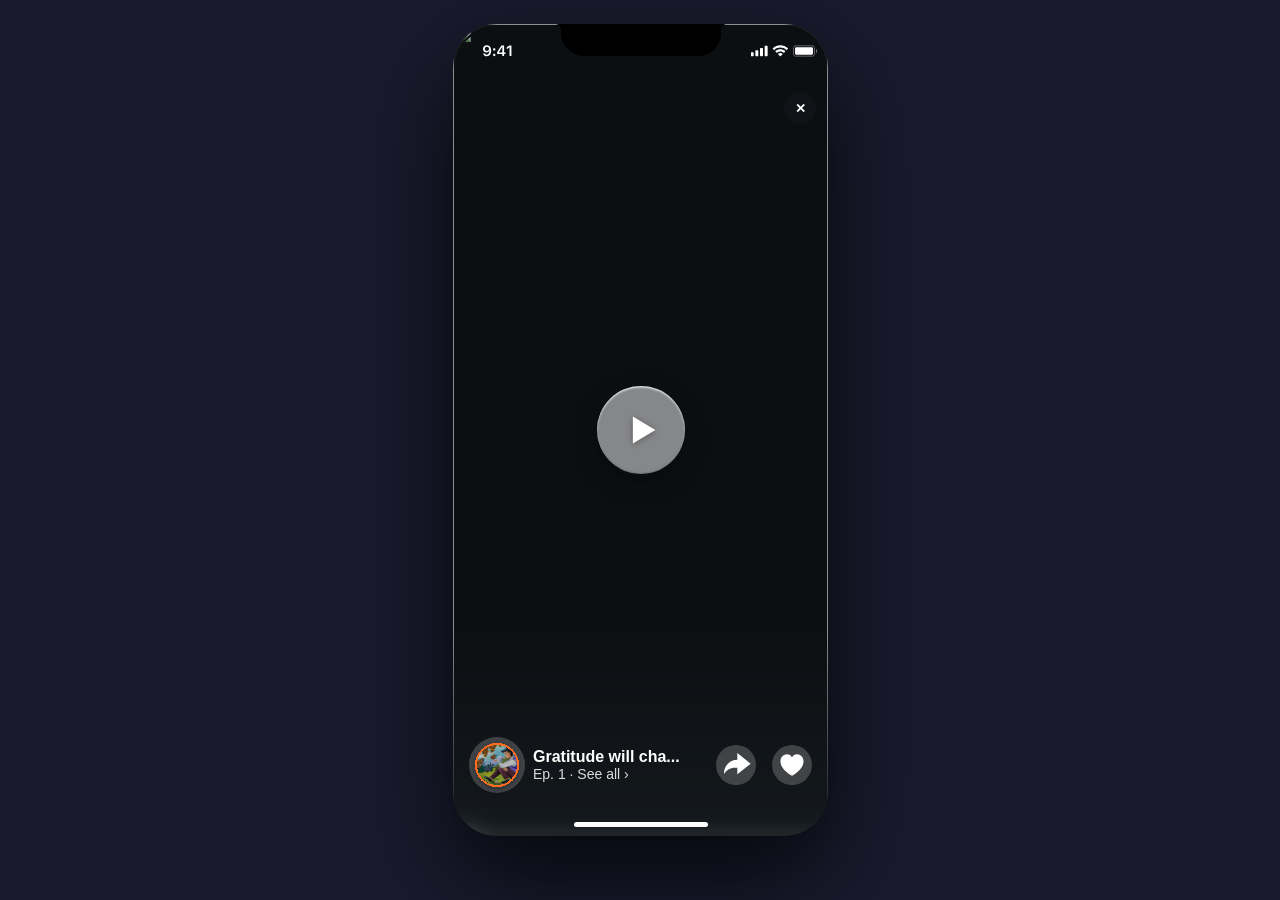
==== index.html @ 42fb58ad "Rename index_22.html to index.html" ====
<!DOCTYPE html>
<html lang="en">
<head>
  <meta charset="UTF-8">
  <meta name="viewport" content="width=device-width, initial-scale=1.0">
  <title>Content Stories</title>
  <style>
@import url('https://fonts.googleapis.com/css2?family=Platypi:ital,wght@0,300;0,500;1,500&display=swap');
*{box-sizing:border-box;margin:0;padding:0;-webkit-tap-highlight-color:transparent;}
body{
  background:#1a1a2e;
  font-family:-apple-system,BlinkMacSystemFont,'SF Pro Text',sans-serif;
  display:flex;justify-content:center;align-items:flex-start;
  padding:24px 0 48px;min-height:100vh;
}

/* ── PHONE ── */
.phone{
  position:relative;width:375px;height:812px;border-radius:44px;
  overflow:hidden;background:#0a0c0f;flex-shrink:0;
  box-shadow:0 40px 100px rgba(0,0,0,0.75),inset 0 0 0 1px rgba(255,255,255,0.09);
}

/* ── SCREEN ── */
.scr{
  position:absolute;inset:0;
  transform:translateY(100%);
  transition:transform 0.44s cubic-bezier(0.25,1,0.5,1);
  will-change:transform;
}
.scr.on{transform:translateY(0);}

/* ── STATUS BAR ── */
.sbar{position:absolute;top:0;left:0;width:375px;height:44px;z-index:100;
  display:flex;align-items:flex-start;justify-content:space-between;
  padding:0 11px 7px;overflow:hidden;}
.sb-l,.sb-r{height:37px;width:66px;position:relative;flex-shrink:0;}
.sb-l img,.sb-r img{position:absolute;inset:0;width:100%;height:100%;}
.sb-n{height:37px;width:172px;flex-shrink:0;position:relative;}
.sb-n img{display:block;width:100%;height:100%;}

/* ── HOME INDICATOR ── */
.home{position:absolute;bottom:9px;left:50%;transform:translateX(-50%);
  width:134px;height:5px;background:white;border-radius:100px;z-index:200;}

/* ── CLOSE BTN ── */
.xbtn{position:absolute;top:56px;right:0;width:56px;height:56px;
  display:flex;align-items:center;justify-content:center;z-index:150;cursor:pointer;}
.xbtn-i{width:32px;height:32px;background:rgba(20,25,29,0.55);backdrop-filter:blur(8px);
  border-radius:50%;display:flex;align-items:center;justify-content:center;
  color:white;font-size:13px;font-weight:700;}

/* ── BOTTOM BAR ── */
.bbar{position:absolute;bottom:35px;left:0;width:375px;
  display:flex;align-items:center;gap:24px;padding:8px 16px;z-index:40;}
.bcta{display:flex;align-items:center;gap:8px;flex:1;min-width:0;}
.tpill{width:54px;height:54px;flex-shrink:0;background:none;display:flex;align-items:center;justify-content:center;}
.timg{width:54px;height:54px;border:none;background:none;overflow:visible;position:relative;}
.timg img{display:none;}
.timg.playing{animation:none;}
@keyframes bHue{0%,100%{border-color:#ff6b21}30%{border-color:#ffaa44}65%{border-color:#ff7a35}85%{border-color:#ffd080}}
.stitle{color:white;font-size:16px;font-weight:700;white-space:nowrap;overflow:hidden;text-overflow:ellipsis;}
.ssub{color:rgba(255,255,255,0.85);font-size:14px;font-weight:500;}
.bicons{display:flex;align-items:center;gap:16px;flex-shrink:0;}

/* Icon buttons — 40×40 frosted glass circle (new Figma design) */
.ibtn{
  width:40px;height:40px;border-radius:50%;
  background:rgba(255,255,255,0.2);
  display:flex;align-items:center;justify-content:center;
  cursor:pointer;position:relative;flex-shrink:0;
  transition:transform 0.12s;
}
.ibtn:active{transform:scale(0.88);}
.ibtn img{width:32px;height:32px;object-fit:contain;display:block;}
/* heart liked overlay — exact same size as the img (32×32) sits on top and replaces it */
.ibtn .hl{
  position:absolute;
  width:32px;height:32px;
  display:flex;align-items:center;justify-content:center;
  opacity:0;pointer-events:none;
  transition:opacity 0.18s;
  border-radius:0;
  background:none;
}
.ibtn .hl svg{width:32px;height:32px;fill:#ff3b6b;}
/* hide the outline img when liked */
.ibtn.liked img{opacity:0;}

/* heart liked — scale bounce then settle */
.ibtn.liked img{opacity:0;}
@keyframes heartPop{
  0%  {transform:scale(1);}
  40% {transform:scale(1.35);}
  70% {transform:scale(0.88);}
  100%{transform:scale(1);}
}
.ibtn.liked .hl{animation:heartPop 0.38s cubic-bezier(0.34,1.56,0.64,1) forwards;}

/* entrance animations */
@keyframes fadeUp{0%{opacity:0;transform:translateY(16px);}100%{opacity:1;transform:translateY(0);}}

/* ══════════════════════════════════════
   SCREEN 1 — VIDEO
══════════════════════════════════════ */
#sv .bg{position:absolute;inset:0;}
#sv .bg img{width:100%;height:100%;object-fit:cover;}
#sv .dim{position:absolute;inset:0;background:rgba(20,25,29,0.3);}
#sv .bgrad{position:absolute;bottom:0;left:0;width:375px;height:207px;
  background:linear-gradient(180deg,rgba(52,61,69,0) 0%,rgb(20,25,29) 100%);
  z-index:10;pointer-events:none;}

.vplay{position:absolute;top:50%;left:50%;transform:translate(-50%,-50%) scale(1);
  width:88px;height:88px;border-radius:44px;background:rgba(255,255,255,0.5);
  display:flex;align-items:center;justify-content:center;cursor:pointer;z-index:50;
  box-shadow:0 8px 26px rgba(0,0,0,0.38),inset 0 1.5px 2px rgba(255,255,255,0.75),inset 0 -1px 2px rgba(0,0,0,0.15);
  transition:opacity 0.35s ease,transform 0.35s cubic-bezier(0.34,1.56,0.64,1);
  opacity:1;}
.vplay.hidden{opacity:0 !important;pointer-events:none !important;transform:translate(-50%,-50%) scale(0.8) !important;}
.vplay svg{width:36px;height:36px;fill:white;filter:drop-shadow(0 1px 3px rgba(0,0,0,0.3));margin-left:4px;}

/* video playing shimmer — subtle Ken Burns + light flicker */
@keyframes kBurns{
  0%{transform:scale(1) translate(0,0);}
  25%{transform:scale(1.03) translate(-0.5%,-0.3%);}
  50%{transform:scale(1.05) translate(0.4%,0.5%);}
  75%{transform:scale(1.03) translate(-0.3%,0.2%);}
  100%{transform:scale(1) translate(0,0);}
}
@keyframes vFlicker{
  0%,100%{opacity:0.28;}30%{opacity:0.32;}55%{opacity:0.24;}80%{opacity:0.30;}
}
#sv .bg img{transition:transform 0.6s ease;}
#sv.playing .bg img{animation:kBurns 8s ease-in-out infinite;}
#sv.playing .dim{animation:vFlicker 4s ease-in-out infinite;}

/* scrub HUD — hidden by default, only shows while scrubbing */
.vhud{position:absolute;bottom:108px;left:20px;right:20px;z-index:60;
  display:flex;flex-direction:column;align-items:center;gap:8px;
  opacity:0;pointer-events:none;transition:opacity 0.25s;}
.vhud.show{opacity:1;pointer-events:auto;}
.vts{font-size:26px;font-weight:700;color:white;font-variant-numeric:tabular-nums;
  text-shadow:0 2px 10px rgba(0,0,0,0.5);}
.vts span{opacity:0.45;font-weight:400;}
.vtrack{width:100%;height:4px;border-radius:2px;background:rgba(255,255,255,0.2);
  box-shadow:inset 0 1px 3px rgba(0,0,0,0.4);position:relative;margin-top:4px;}
.vfill{height:100%;border-radius:2px;background:#4a9eff;width:32%;}
/* scrub knob — plain circle */
.vknob{
  position:absolute;top:50%;left:32%;
  transform:translate(-50%,-50%);
  width:14px;height:14px;border-radius:50%;
  background:radial-gradient(circle at 35% 35%,#fff 0%,#d8e4f0 55%,#b8cce0 100%);
  box-shadow:0 2px 6px rgba(0,0,0,0.4),inset 0 1px 1px rgba(255,255,255,0.9);
  transition:left 0.04s;
}

/* ══════════════════════════════════════
   SCREEN 2 — AUDIO (updated Figma layout)
══════════════════════════════════════ */
#sa .bg{position:absolute;inset:0;filter:blur(7.5px);}
#sa .bg img{width:100%;height:100%;object-fit:cover;}
#sa .dim{position:absolute;inset:0;background:rgba(0,0,0,0.6);}
#sa .bgrad{position:absolute;bottom:0;left:0;width:375px;height:182px;
  background:linear-gradient(180deg,rgba(52,61,69,0) 0%,rgb(20,25,29) 100%);
  z-index:10;pointer-events:none;backdrop-filter:blur(2px);}

/* centre content — new layout: title uppercase small, quote Platypi, then button */
.acenter{position:absolute;left:0;width:375px;
  top:calc(50% - 80px);transform:translateY(-50%);
  z-index:20;padding:16px;
  display:flex;flex-direction:column;align-items:center;gap:40px;}
.atop{display:flex;flex-direction:column;align-items:center;gap:40px;width:100%;}
.atitle{color:rgba(255,255,255,0.6);font-size:12px;font-weight:700;
  text-align:center;letter-spacing:0.06em;text-transform:uppercase;line-height:16px;}
.aquote{font-family:'Platypi',serif;font-style:italic;font-weight:500;
  color:white;font-size:24px;line-height:34px;letter-spacing:0.1px;
  text-align:center;width:343px;}
.atbtn{display:inline-flex;align-items:center;justify-content:center;gap:4px;
  background:rgba(255,255,255,0.25);backdrop-filter:blur(20px);-webkit-backdrop-filter:blur(20px);
  border-radius:20px;height:40px;padding:8px 16px 8px 12px;
  color:white;font-size:17px;font-weight:500;font-family:-apple-system,BlinkMacSystemFont,'SF Pro Text',sans-serif;
  cursor:pointer;border:none;letter-spacing:0;-webkit-font-smoothing:antialiased;
  transition:transform 0.12s,opacity 0.12s;white-space:nowrap;}
.atbtn:active{transform:scale(0.95);opacity:0.85;}
.atbtn svg{width:24px;height:24px;flex-shrink:0;}

/* waveform section — new layout: waves + timeline */
.awaveSection{width:100%;display:flex;flex-direction:column;gap:12px;padding:0 8px;}

/* waveform — played=full white animated, unplayed=dim animated */
.awrap{width:100%;height:59px;overflow:hidden;z-index:20;cursor:grab;position:relative;}
.abars{position:absolute;left:50%;transform:translateX(-50%);top:0;
  display:flex;align-items:center;height:59px;}
.abar{
  width:3px;border-radius:2px;margin:0 1.5px;
  background:rgba(255,255,255,0.25);
  transform-origin:center;
  transition:background 0.15s ease;
}
.abar.played{background:rgba(255,255,255,1);}
/* breathing animation — all bars animate */
.abar.pulse{
  animation:barBreathe var(--dur,1.2s) var(--dly,0s) ease-in-out infinite alternate;
}
@keyframes barBreathe{
  0%{transform:scaleY(0.45);}
  100%{transform:scaleY(1);}
}

/* timeline row */
.atimeline{display:flex;justify-content:space-between;align-items:center;
  padding:0 8px;font-size:13px;font-weight:500;color:white;}

/* scrub timestamp */
.ats{position:absolute;top:-42px;left:50%;transform:translateX(-50%);
  font-size:22px;font-weight:700;color:white;font-variant-numeric:tabular-nums;
  text-shadow:0 2px 10px rgba(0,0,0,0.5);opacity:0;transition:opacity 0.18s;
  pointer-events:none;white-space:nowrap;}
.ats span{opacity:0.42;font-weight:400;}
.ats.show{opacity:1;}

/* transcript sheet — matches Figma node 4266-13411 */
.sheet{position:absolute;left:16px;right:16px;
  top:50%;transform:translateY(-50%);
  z-index:180;border-radius:24px;overflow:hidden;
  background:#f5f7f8;
  box-shadow:0 28px 72px rgba(0,0,0,0.65),inset 0 1px 1px rgba(255,255,255,0.9);
  transition:opacity 0.28s,transform 0.28s;}
.sheet.hide{opacity:0;transform:translateY(-47%) scale(0.96);pointer-events:none;}
.sheet-body{padding:32px 24px 80px;max-height:66vh;overflow:hidden;position:relative;}
.sheet-body p{font-family:'Platypi',serif;font-weight:300;font-size:19px;line-height:32px;color:#343d45;word-break:break-word;}
.sheet-body p+p{margin-top:28px;}
/* fold corner — 72×72px matching Figma paper fold */
.sheet-fold{position:absolute;top:0;right:0;width:72px;height:72px;pointer-events:none;
  background:linear-gradient(225deg,#dce4ea 0%,#dce4ea 44%,rgba(245,247,248,0.15) 46%,transparent 50%);
  border-radius:0 24px 0 0;}
.sheet-fold::after{content:'';position:absolute;bottom:0;left:0;width:100%;height:100%;
  background:linear-gradient(225deg,transparent 44%,rgba(0,0,0,0.06) 44%,rgba(0,0,0,0.02) 50%,transparent 50%);
  border-radius:0 24px 0 0;}
/* gradient fade at bottom of text */
.sheet-fade{position:absolute;bottom:48px;left:0;right:0;height:80px;
  background:linear-gradient(180deg,rgba(245,247,248,0) 0%,#f5f7f8 100%);pointer-events:none;}
/* close button */
.sheet-close{position:absolute;bottom:0;left:0;right:0;height:48px;
  display:flex;align-items:center;justify-content:center;cursor:pointer;
  color:#14191d;font-size:17px;font-weight:500;
  font-family:-apple-system,BlinkMacSystemFont,'SF Pro Text',sans-serif;
  background:#f5f7f8;border-top:1px solid rgba(20,25,29,0.06);}
.sheet-close:active{opacity:0.6;}

/* ══════════════════════════════════════
   SCREEN 3 — QUOTE (Figma node 4269:13930)
══════════════════════════════════════ */
#st .bg{position:absolute;inset:0;filter:blur(15.35px);}
#st .bg img{width:100%;height:100%;object-fit:cover;}
#st .dim{position:absolute;inset:0;background:rgba(0,0,0,0.6);}
#st .bgrad{position:absolute;bottom:0;left:0;width:375px;height:220px;
  background:linear-gradient(179.62deg,rgba(52,61,69,0) 29.756%,rgb(20,25,29) 99.372%);
  z-index:10;pointer-events:none;backdrop-filter:blur(2px);}

/* ── Quote content: single absolute div, top:154px, flex column gap:64px ── */
.qcontent{
  position:absolute;left:0;top:154px;width:375px;
  display:flex;flex-direction:column;align-items:center;
  z-index:22;
}

/* label + card grouped together */
.qcard-group{
  display:flex;flex-direction:column;gap:24px;
  align-items:flex-start;width:100%;
}

/* insight label */
.qlabel-row{padding:10px 24px;}
.qlabel{
  font-size:12px;font-weight:700;letter-spacing:0.08em;
  text-transform:uppercase;color:#a6b5c2;line-height:16px;
  white-space:nowrap;
}

/* card wrapper — 16px padding each side */
.qcard-outer{padding:0 16px;width:100%;}

/* the card itself — in-flow, NOT absolutely positioned */
.qcard{
  width:100%;
  background:rgba(255,255,255,0.15);
  backdrop-filter:blur(20px);-webkit-backdrop-filter:blur(20px);
  border-radius:40px;
  padding:24px 16px 12px;
  display:flex;flex-direction:column;gap:32px;
  will-change:transform,opacity;
  transform-origin:center center;
}
.qcard-top{display:flex;flex-direction:column;gap:32px;width:100%;align-items:center;}
.qtext{
  font-family:'Platypi',serif;font-style:italic;font-weight:500;
  color:white;font-size:24px;line-height:34px;letter-spacing:0.1px;
  text-align:center;width:100%;
}
.qattrib{display:flex;flex-direction:column;gap:8px;align-items:center;width:100%;}
.qattrib-line{width:70px;height:1px;background:rgba(255,255,255,0.4);}
.qauthor{font-size:16px;font-weight:700;color:white;text-align:center;width:100%;}
.qsource{font-family:'Platypi',serif;font-weight:500;font-size:16px;color:#a6b5c2;text-align:center;width:100%;}
.qcard-bottom{display:flex;flex-direction:column;gap:12px;align-items:center;width:100%;}
.qcard-divider{width:100%;height:1px;background:rgba(255,255,255,0.18);}
.qsave-btn{
  display:flex;align-items:center;justify-content:center;gap:4px;
  padding:8px 16px;cursor:pointer;width:100%;
  color:white;font-size:17px;font-weight:500;
  transition:color 0.22s;white-space:nowrap;
}
.qsave-btn:active{opacity:0.7;}
.qsave-btn svg{width:24px;height:24px;flex-shrink:0;transition:fill 0.22s,stroke 0.22s;}
.qsave-btn img{width:24px;height:24px;transition:filter 0.22s;}
/* saved state — text AND icon go grey via currentColor */
.qsave-btn.saved{color:rgba(255,255,255,0.38);}
.qsave-btn.saved img{filter:brightness(0.38) saturate(0);}
/* wax seal animation */
@keyframes sealStamp{
  0%  {transform:translate(-50%,-50%) scale(2.5);opacity:0;}
  30% {transform:translate(-50%,-50%) scale(0.85);opacity:1;}
  55% {transform:translate(-50%,-50%) scale(1.08);opacity:1;}
  75% {transform:translate(-50%,-50%) scale(0.96);opacity:1;}
  100%{transform:translate(-50%,-50%) scale(1);opacity:1;}
}
@keyframes sealFade{
  0%  {opacity:1;}
  60% {opacity:1;}
  100%{opacity:0;}
}
.wax-seal{
  position:absolute;left:50%;top:50%;
  transform:translate(-50%,-50%) scale(2.5);
  pointer-events:none;z-index:100;
  font-size:52px;line-height:1;
  filter:drop-shadow(0 4px 12px rgba(180,60,0,0.5));
  animation:sealStamp 0.55s cubic-bezier(0.34,1.2,0.64,1) forwards,
            sealFade 0.4s ease-out 0.9s forwards;
}

@keyframes saveRipple{
  0%{width:0;height:0;opacity:0.5}
  100%{width:300px;height:300px;opacity:0}
}

/* 3 paging dots */
.qdots{display:flex;gap:8px;align-items:center;}
.qdot{width:8px;height:8px;border-radius:50%;position:relative;overflow:hidden;flex-shrink:0;}
.qdot img{position:absolute;inset:0;width:100%;height:100%;display:block;}

/* bokeh canvas — above dim overlay, below all content */
.water-canvas{position:absolute;inset:0;pointer-events:none;z-index:6;opacity:1;}

/* swipe overlay — covers label + quote text area only, not save button */
.qwrap{position:absolute;left:0;right:0;top:154px;bottom:310px;z-index:23;}
.qdone-title{color:white;font-size:20px;font-weight:700;}
.qdone-sub{font-family:'Platypi',serif;font-style:italic;color:#a6b5c2;font-size:15px;line-height:1.5;}
.qdone-btn{margin-top:8px;background:rgba(255,255,255,0.15);border:1px solid rgba(255,255,255,0.2);
  border-radius:20px;padding:9px 24px;color:white;font-size:15px;font-weight:600;cursor:pointer;
  box-shadow:inset 0 1px 0 rgba(255,255,255,0.2);}
  
.ibtn svg { width:32px; height:32px; object-fit:contain; display:block; pointer-events:none; }
.tpill { width:56px !important; height:56px !important; border-radius:32px !important; background:rgba(255,255,255,0.2) !important; backdrop-filter:blur(10px) !important; -webkit-backdrop-filter:blur(10px) !important; display:flex !important; align-items:center !important; justify-content:center !important; flex-shrink:0 !important; overflow:hidden !important; position:relative !important; }
.tpill svg { display:block !important; width:54px !important; height:54px !important; position:absolute !important; top:50% !important; left:50% !important; transform:translate(-50%,-50%) translateY(2px) !important; }
.timg { width:54px !important; height:54px !important; border-radius:0 !important; border:none !important; background:none !important; overflow:visible !important; position:static !important; }
.timg img { display:none !important; }
.timg svg { width:54px !important; height:54px !important; display:block !important; }
.timg.playing { animation:none !important; }

.ibtn img { display:none; }
.qtext { font-weight:300 !important; }
</style>
</head>
<body>

<div class="phone">

<!-- STATUS BAR SVGs embedded inline, unique IDs per screen -->

<!-- ═══ VIDEO ═══ -->
<div class="scr on" id="sv">
  <div class="bg"><img src="images/gratitude.png" alt=""></div>
  <div class="dim"></div>
  <div style="position:absolute;top:0;left:0;width:375px;height:44px;z-index:100;pointer-events:none;"><svg width="375" height="44" viewBox="0 0 375 44" fill="none" xmlns="http://www.w3.org/2000/svg">
<path d="M33.8672 32.2568C36.5552 32.2568 38.1519 30.1548 38.1519 26.5952C38.1519 25.2549 37.8955 24.127 37.4048 23.2554C36.6943 21.9004 35.4712 21.168 33.9258 21.168C31.626 21.168 30 22.7134 30 24.8813C30 26.9175 31.4648 28.397 33.479 28.397C34.7168 28.397 35.7202 27.8184 36.2183 26.8149H36.2402C36.2402 26.8149 36.2695 26.8149 36.2769 26.8149C36.2915 26.8149 36.3428 26.8149 36.3428 26.8149C36.3428 29.2319 35.4272 30.6748 33.8818 30.6748C32.9736 30.6748 32.2705 30.1768 32.0288 29.3784H30.1465C30.4614 31.1143 31.9336 32.2568 33.8672 32.2568ZM33.9331 26.8955C32.7173 26.8955 31.853 26.0312 31.853 24.8228C31.853 23.6436 32.7612 22.7427 33.9404 22.7427C35.1196 22.7427 36.0278 23.6582 36.0278 24.8521C36.0278 26.0312 35.1416 26.8955 33.9331 26.8955Z" fill="white"/>
<path d="M41.243 32.1543C41.9388 32.1543 42.4148 31.6562 42.4148 30.9971C42.4148 30.3306 41.9388 29.8398 41.243 29.8398C40.5545 29.8398 40.0711 30.3306 40.0711 30.9971C40.0711 31.6562 40.5545 32.1543 41.243 32.1543ZM41.243 26.6611C41.9388 26.6611 42.4148 26.1704 42.4148 25.5112C42.4148 24.8447 41.9388 24.354 41.243 24.354C40.5545 24.354 40.0711 24.8447 40.0711 25.5112C40.0711 26.1704 40.5545 26.6611 41.243 26.6611Z" fill="white"/>
<path d="M49.2706 32.0005H51.0797V30.0303H52.5079V28.4336H51.0797V21.4316H48.4137C46.546 24.2441 45.0592 26.5952 44.107 28.3457V30.0303H49.2706V32.0005ZM45.8575 28.3677C47.088 26.1997 48.1866 24.4639 49.1974 22.9697H49.2999V28.4775H45.8575V28.3677Z" fill="white"/>
<path d="M56.5365 32.0005H58.4262V21.4316H56.5438L53.7826 23.3652V25.1816L56.412 23.3359H56.5365V32.0005Z" fill="white"/>
<path d="M102 0H274C270.686 0 268 2.68629 268 6V6.71329C268 9.20832 268 10.4558 267.902 11.5071C266.889 22.3234 258.323 30.8887 247.507 31.9016C246.456 32 245.208 32 242.713 32H133.287C130.792 32 129.544 32 128.493 31.9016C117.677 30.8887 109.111 22.3234 108.098 11.5071C108 10.4558 108 9.20832 108 6.71329V6C108 2.68629 105.314 0 102 0Z" fill="black"/>
<g clip-path="url(#clip_sbar_1)">
<path opacity="0.35" d="M342.667 21.8281H359.333C360.53 21.8281 361.5 22.7985 361.5 23.9951V29.9951C361.5 31.1916 360.53 32.1611 359.333 32.1611H342.667C341.47 32.1611 340.5 31.1916 340.5 29.9951V23.9951C340.5 22.7985 341.47 21.8281 342.667 21.8281Z" stroke="white"/>
<path opacity="0.4" d="M363 24.9961V28.9961C363.805 28.6573 364.328 27.8692 364.328 26.9961C364.328 26.123 363.805 25.3349 363 24.9961" fill="white"/>
<path d="M342 24.6615C342 23.9251 342.597 23.3281 343.333 23.3281H358.667C359.403 23.3281 360 23.9251 360 24.6615V29.3281C360 30.0645 359.403 30.6615 358.667 30.6615H343.333C342.597 30.6615 342 30.0645 342 29.3281V24.6615Z" fill="white"/>
<path d="M325.121 29.7316C326.397 28.6528 328.264 28.6528 329.54 29.7316C329.604 29.7897 329.642 29.8717 329.644 29.9582C329.645 30.0445 329.611 30.1282 329.55 30.1887L327.553 32.2043C327.494 32.2634 327.414 32.296 327.331 32.2961C327.248 32.2961 327.168 32.2633 327.109 32.2043L325.111 30.1887C325.05 30.128 325.016 30.0437 325.018 29.9572C325.02 29.871 325.057 29.7895 325.121 29.7316ZM322.456 27.0422C325.204 24.4861 329.46 24.4861 332.208 27.0422C332.27 27.102 332.306 27.1845 332.307 27.2707C332.308 27.3568 332.274 27.44 332.213 27.5012L331.058 28.6681C330.939 28.787 330.747 28.7897 330.625 28.674C329.723 27.8569 328.548 27.4045 327.331 27.4045C326.114 27.405 324.941 27.8573 324.039 28.674C323.917 28.7899 323.724 28.7872 323.605 28.6681L322.451 27.5012C322.39 27.4401 322.357 27.3568 322.357 27.2707C322.358 27.1845 322.394 27.102 322.456 27.0422ZM319.791 24.3576C324.006 20.3184 330.656 20.3182 334.871 24.3576C334.932 24.4175 334.966 24.4997 334.967 24.5851C334.967 24.6707 334.933 24.7529 334.873 24.8137L333.717 25.9806C333.598 26.1001 333.405 26.1014 333.284 25.9836C331.678 24.4568 329.547 23.6058 327.331 23.6056C325.115 23.6056 322.983 24.4567 321.377 25.9836C321.256 26.1016 321.063 26.1003 320.944 25.9806L319.788 24.8137C319.728 24.7529 319.694 24.6707 319.694 24.5851C319.695 24.4996 319.73 24.4175 319.791 24.3576Z" fill="white"/>
<path d="M309 24C309.552 24 310 24.4477 310 25V31.333C310 31.8853 309.552 32.333 309 32.333H308C307.448 32.333 307 31.8853 307 31.333V25C307 24.4477 307.448 24 308 24H309ZM313.667 21.6641C314.219 21.6641 314.667 22.1118 314.667 22.6641V31.3311C314.667 31.8832 314.219 32.3311 313.667 32.3311H312.667C312.115 32.3311 311.667 31.8832 311.667 31.3311V22.6641C311.667 22.1118 312.115 21.6641 312.667 21.6641H313.667ZM299.667 28.3281C300.219 28.3281 300.667 28.7758 300.667 29.3281V31.3281C300.667 31.8804 300.219 32.3281 299.667 32.3281H298.667C298.115 32.3281 297.667 31.8804 297.667 31.3281V29.3281C297.667 28.7758 298.115 28.3281 298.667 28.3281H299.667ZM304.334 26.3281C304.886 26.3281 305.334 26.7758 305.334 27.3281V31.3281C305.334 31.8804 304.886 32.3281 304.334 32.3281H303.334C302.782 32.3281 302.334 31.8804 302.334 31.3281V27.3281C302.334 26.7758 302.782 26.3281 303.334 26.3281H304.334Z" fill="white"/>
</g>
<defs>
<clipPath id="clip_sbar_1">
<rect width="66" height="37" fill="white" transform="translate(298)"/>
</clipPath>
</defs>
</svg></div>
  <div class="bgrad"></div>
  <div class="xbtn"><div class="xbtn-i">✕</div></div>

  <div class="vplay" id="vp" onclick="vTog()">
    <svg id="vpi" viewBox="0 0 32 32"><path d="M7 4l20 12L7 28z"/></svg>
    <svg id="vpause" viewBox="0 0 32 32" style="display:none"><rect x="6" y="4" width="7" height="24" rx="2"/><rect x="19" y="4" width="7" height="24" rx="2"/></svg>
  </div>

  <div class="vhud" id="vhud">
    <div class="vts" id="vts">00:32 <span>/ 01:00</span></div>
    <div class="vtrack" id="vtrack">
      <div class="vfill" id="vfill"></div>
      <div class="vknob" id="vknob"></div>
    </div>
  </div>

  <div class="bbar">
    <div class="bcta">
      <div class="tpill"><svg width="54" height="54" viewBox="0 0 54 54" fill="none" xmlns="http://www.w3.org/2000/svg" xmlns:xlink="http://www.w3.org/1999/xlink">
<g filter="url(#filter0_d_4278_6245)">
<path d="M7 25C7 13.9543 15.9543 5 27 5V5C38.0457 5 47 13.9543 47 25V25C47 36.0457 38.0457 45 27 45V45C15.9543 45 7 36.0457 7 25V25Z" fill="url(#pattern0_4278_6245)" shape-rendering="crispEdges"/>
<path d="M7 25C7 13.9543 15.9543 5 27 5V5C38.0457 5 47 13.9543 47 25V25C47 36.0457 38.0457 45 27 45V45C15.9543 45 7 36.0457 7 25V25Z" fill="#14191D" fill-opacity="0.3" shape-rendering="crispEdges"/>
<path d="M27 4C38.598 4 48 13.402 48 25C48 36.598 38.598 46 27 46C15.402 46 6 36.598 6 25C6 13.402 15.402 4 27 4Z" stroke="#FF6B21" stroke-width="2" shape-rendering="crispEdges"/>
</g>
<defs>
<filter id="filter0_d_4278_6245" x="0" y="0" width="54" height="54" filterUnits="userSpaceOnUse" color-interpolation-filters="sRGB">
<feFlood flood-opacity="0" result="BackgroundImageFix"/>
<feColorMatrix in="SourceAlpha" type="matrix" values="0 0 0 0 0 0 0 0 0 0 0 0 0 0 0 0 0 0 127 0" result="hardAlpha"/>
<feOffset dy="2"/>
<feGaussianBlur stdDeviation="2.5"/>
<feComposite in2="hardAlpha" operator="out"/>
<feColorMatrix type="matrix" values="0 0 0 0 0 0 0 0 0 0 0 0 0 0 0 0 0 0 0.3 0"/>
<feBlend mode="normal" in2="BackgroundImageFix" result="effect1_dropShadow_4278_6245"/>
<feBlend mode="normal" in="SourceGraphic" in2="effect1_dropShadow_4278_6245" result="shape"/>
</filter>
<pattern id="pattern0_4278_6245" patternContentUnits="objectBoundingBox" width="1" height="1">
<use xlink:href="#image0_4278_6245" transform="matrix(0.00247093 0 0 0.00208333 -1.30717 0)"/>
</pattern>
<image id="image0_4278_6245" width="1242" height="480" preserveAspectRatio="none" xlink:href="[data-uri]"/>
</defs>
</svg></div>
      <div style="flex:1;min-width:0">
        <div class="stitle">Gratitude will cha...</div>
        <div class="ssub">Ep. 1 · See all ›</div>
      </div>
    </div>
    <div class="bicons">
      <div class="ibtn" onclick="btnPress(this)"><svg width="32" height="32" viewBox="0 0 32 32" fill="none" xmlns="http://www.w3.org/2000/svg">
<path d="M17.3333 18.6667H14.6667C12.4795 18.666 10.3337 19.2631 8.46129 20.3934C6.58884 21.5237 5.06092 23.1443 4.04267 25.08C4.01386 24.7207 3.99963 24.3604 4.00001 24C4.00001 16.636 9.96934 10.6667 17.3333 10.6667V4L30.6667 14.6667L17.3333 25.3333V18.6667Z" fill="white"/>
</svg></div>
      <div class="ibtn" onclick="doHeart('v')" id="vibtn">
        <svg width="32" height="32" viewBox="0 0 32 32" fill="none" xmlns="http://www.w3.org/2000/svg">
<path d="M15.9997 26.6668C16.2905 26.6668 16.7148 26.4455 17.0642 26.2295C23.4317 22.1237 27.5197 17.3123 27.5197 12.4395C27.5197 8.24411 24.6232 5.33337 20.9887 5.33337C18.7257 5.33337 17.0253 6.58357 15.9997 8.45715C14.9929 6.59292 13.2717 5.33337 11.0108 5.33337C7.37632 5.33337 4.47974 8.24411 4.47974 12.4395C4.47974 17.3123 8.56768 22.1237 14.9446 26.2295C15.2846 26.4455 15.7069 26.6668 15.9997 26.6668Z" fill="white"/>
</svg>
        <div class="hl" id="vhl"><svg viewBox="0 0 24 24"><path d="M12 21.593c-.387-.198-9-4.926-9-12.093a6 6 0 0 1 9-5.197A6 6 0 0 1 21 9.5c0 7.167-8.613 11.895-9 12.093z"/></svg></div>
      </div>
    </div>
  </div>
  <div class="home"></div>
</div>

<!-- ═══ AUDIO ═══ -->
<div class="scr" id="sa">
  <div class="bg"><img src="images/procrastinate.png" alt=""></div>
  <div class="dim"></div>
  <div style="position:absolute;top:0;left:0;width:375px;height:44px;z-index:100;pointer-events:none;"><svg width="375" height="44" viewBox="0 0 375 44" fill="none" xmlns="http://www.w3.org/2000/svg">
<path d="M33.8672 32.2568C36.5552 32.2568 38.1519 30.1548 38.1519 26.5952C38.1519 25.2549 37.8955 24.127 37.4048 23.2554C36.6943 21.9004 35.4712 21.168 33.9258 21.168C31.626 21.168 30 22.7134 30 24.8813C30 26.9175 31.4648 28.397 33.479 28.397C34.7168 28.397 35.7202 27.8184 36.2183 26.8149H36.2402C36.2402 26.8149 36.2695 26.8149 36.2769 26.8149C36.2915 26.8149 36.3428 26.8149 36.3428 26.8149C36.3428 29.2319 35.4272 30.6748 33.8818 30.6748C32.9736 30.6748 32.2705 30.1768 32.0288 29.3784H30.1465C30.4614 31.1143 31.9336 32.2568 33.8672 32.2568ZM33.9331 26.8955C32.7173 26.8955 31.853 26.0312 31.853 24.8228C31.853 23.6436 32.7612 22.7427 33.9404 22.7427C35.1196 22.7427 36.0278 23.6582 36.0278 24.8521C36.0278 26.0312 35.1416 26.8955 33.9331 26.8955Z" fill="white"/>
<path d="M41.243 32.1543C41.9388 32.1543 42.4148 31.6562 42.4148 30.9971C42.4148 30.3306 41.9388 29.8398 41.243 29.8398C40.5545 29.8398 40.0711 30.3306 40.0711 30.9971C40.0711 31.6562 40.5545 32.1543 41.243 32.1543ZM41.243 26.6611C41.9388 26.6611 42.4148 26.1704 42.4148 25.5112C42.4148 24.8447 41.9388 24.354 41.243 24.354C40.5545 24.354 40.0711 24.8447 40.0711 25.5112C40.0711 26.1704 40.5545 26.6611 41.243 26.6611Z" fill="white"/>
<path d="M49.2706 32.0005H51.0797V30.0303H52.5079V28.4336H51.0797V21.4316H48.4137C46.546 24.2441 45.0592 26.5952 44.107 28.3457V30.0303H49.2706V32.0005ZM45.8575 28.3677C47.088 26.1997 48.1866 24.4639 49.1974 22.9697H49.2999V28.4775H45.8575V28.3677Z" fill="white"/>
<path d="M56.5365 32.0005H58.4262V21.4316H56.5438L53.7826 23.3652V25.1816L56.412 23.3359H56.5365V32.0005Z" fill="white"/>
<path d="M102 0H274C270.686 0 268 2.68629 268 6V6.71329C268 9.20832 268 10.4558 267.902 11.5071C266.889 22.3234 258.323 30.8887 247.507 31.9016C246.456 32 245.208 32 242.713 32H133.287C130.792 32 129.544 32 128.493 31.9016C117.677 30.8887 109.111 22.3234 108.098 11.5071C108 10.4558 108 9.20832 108 6.71329V6C108 2.68629 105.314 0 102 0Z" fill="black"/>
<g clip-path="url(#clip_sbar_2)">
<path opacity="0.35" d="M342.667 21.8281H359.333C360.53 21.8281 361.5 22.7985 361.5 23.9951V29.9951C361.5 31.1916 360.53 32.1611 359.333 32.1611H342.667C341.47 32.1611 340.5 31.1916 340.5 29.9951V23.9951C340.5 22.7985 341.47 21.8281 342.667 21.8281Z" stroke="white"/>
<path opacity="0.4" d="M363 24.9961V28.9961C363.805 28.6573 364.328 27.8692 364.328 26.9961C364.328 26.123 363.805 25.3349 363 24.9961" fill="white"/>
<path d="M342 24.6615C342 23.9251 342.597 23.3281 343.333 23.3281H358.667C359.403 23.3281 360 23.9251 360 24.6615V29.3281C360 30.0645 359.403 30.6615 358.667 30.6615H343.333C342.597 30.6615 342 30.0645 342 29.3281V24.6615Z" fill="white"/>
<path d="M325.121 29.7316C326.397 28.6528 328.264 28.6528 329.54 29.7316C329.604 29.7897 329.642 29.8717 329.644 29.9582C329.645 30.0445 329.611 30.1282 329.55 30.1887L327.553 32.2043C327.494 32.2634 327.414 32.296 327.331 32.2961C327.248 32.2961 327.168 32.2633 327.109 32.2043L325.111 30.1887C325.05 30.128 325.016 30.0437 325.018 29.9572C325.02 29.871 325.057 29.7895 325.121 29.7316ZM322.456 27.0422C325.204 24.4861 329.46 24.4861 332.208 27.0422C332.27 27.102 332.306 27.1845 332.307 27.2707C332.308 27.3568 332.274 27.44 332.213 27.5012L331.058 28.6681C330.939 28.787 330.747 28.7897 330.625 28.674C329.723 27.8569 328.548 27.4045 327.331 27.4045C326.114 27.405 324.941 27.8573 324.039 28.674C323.917 28.7899 323.724 28.7872 323.605 28.6681L322.451 27.5012C322.39 27.4401 322.357 27.3568 322.357 27.2707C322.358 27.1845 322.394 27.102 322.456 27.0422ZM319.791 24.3576C324.006 20.3184 330.656 20.3182 334.871 24.3576C334.932 24.4175 334.966 24.4997 334.967 24.5851C334.967 24.6707 334.933 24.7529 334.873 24.8137L333.717 25.9806C333.598 26.1001 333.405 26.1014 333.284 25.9836C331.678 24.4568 329.547 23.6058 327.331 23.6056C325.115 23.6056 322.983 24.4567 321.377 25.9836C321.256 26.1016 321.063 26.1003 320.944 25.9806L319.788 24.8137C319.728 24.7529 319.694 24.6707 319.694 24.5851C319.695 24.4996 319.73 24.4175 319.791 24.3576Z" fill="white"/>
<path d="M309 24C309.552 24 310 24.4477 310 25V31.333C310 31.8853 309.552 32.333 309 32.333H308C307.448 32.333 307 31.8853 307 31.333V25C307 24.4477 307.448 24 308 24H309ZM313.667 21.6641C314.219 21.6641 314.667 22.1118 314.667 22.6641V31.3311C314.667 31.8832 314.219 32.3311 313.667 32.3311H312.667C312.115 32.3311 311.667 31.8832 311.667 31.3311V22.6641C311.667 22.1118 312.115 21.6641 312.667 21.6641H313.667ZM299.667 28.3281C300.219 28.3281 300.667 28.7758 300.667 29.3281V31.3281C300.667 31.8804 300.219 32.3281 299.667 32.3281H298.667C298.115 32.3281 297.667 31.8804 297.667 31.3281V29.3281C297.667 28.7758 298.115 28.3281 298.667 28.3281H299.667ZM304.334 26.3281C304.886 26.3281 305.334 26.7758 305.334 27.3281V31.3281C305.334 31.8804 304.886 32.3281 304.334 32.3281H303.334C302.782 32.3281 302.334 31.8804 302.334 31.3281V27.3281C302.334 26.7758 302.782 26.3281 303.334 26.3281H304.334Z" fill="white"/>
</g>
<defs>
<clipPath id="clip_sbar_2">
<rect width="66" height="37" fill="white" transform="translate(298)"/>
</clipPath>
</defs>
</svg></div>
  <div class="bgrad"></div>
  <div class="xbtn"><div class="xbtn-i">✕</div></div>

  <div class="acenter">
    <div class="atop">
      <div class="atitle">Change your language, change your life</div>
      <div class="aquote">"studies have found that procrastinators carry accompanying feelings of...</div>
    </div>
    <button class="atbtn" onclick="showSheet()">
      <svg width="24" height="24" viewBox="0 0 24 24" fill="none" xmlns="http://www.w3.org/2000/svg"><path d="M14 2H6a2 2 0 0 0-2 2v16a2 2 0 0 0 2 2h12a2 2 0 0 0 2-2V8l-6-6z" stroke="white" stroke-width="1.5" stroke-linecap="round" stroke-linejoin="round"/><path d="M14 2v6h6M16 13H8M16 17H8M10 9H8" stroke="white" stroke-width="1.5" stroke-linecap="round" stroke-linejoin="round"/></svg>
      Read Full Transcript
    </button>
  </div>

  <div class="acenter" style="top:auto;bottom:182px;transform:none;padding:0 24px 0 24px;">
    <div class="awaveSection">
      <div class="awrap" id="awrap" onmousedown="awDn(event)" ontouchstart="awDn(event)">
        <div class="ats" id="ats">0:00 <span>/ 2:47</span></div>
        <div class="abars" id="abars"></div>
      </div>
      <div class="atimeline">
        <span id="aelapsed">00:40</span>
        <span>01:00</span>
      </div>
    </div>
  </div>

  <div class="sheet hide" id="sheet">
    <div class="sheet-fold"></div>
    <div class="sheet-body">
      <p>Procrastination is a learned tendency. That is something to celebrate. It means you are not stuck with it.</p>
      <p>Procrastination is a maladaptive behavior. It may help you cope in the short term, but procrastinators do not come out ahead.</p>
      <p>Science writer Eric Jaffe says, "if delay were… rational.. there would be no need to call the behavior procrastination — on the contrary, time-management would fit better. Studies have found that procrastinators carry accompanying feelings of guilt, shame, or anxiety."</p>
      <p>Psychology Professor Joseph Ferrari advises: "Start by substituting new thoughts for those that prevent you from changing."</p>
    </div>
    <div class="sheet-fade"></div>
    <div class="sheet-close" onclick="hideSheet()">Close</div>
  </div>

  <div class="bbar">
    <div class="bcta">
      <div class="tpill"><svg width="54" height="54" viewBox="0 0 54 54" fill="none" xmlns="http://www.w3.org/2000/svg" xmlns:xlink="http://www.w3.org/1999/xlink">
<g filter="url(#filter0_d_4278_6252)">
<path d="M7 25C7 13.9543 15.9543 5 27 5V5C38.0457 5 47 13.9543 47 25V25C47 36.0457 38.0457 45 27 45V45C15.9543 45 7 36.0457 7 25V25Z" fill="url(#pattern0_4278_6252)" shape-rendering="crispEdges"/>
<path d="M7 25C7 13.9543 15.9543 5 27 5V5C38.0457 5 47 13.9543 47 25V25C47 36.0457 38.0457 45 27 45V45C15.9543 45 7 36.0457 7 25V25Z" fill="#14191D" fill-opacity="0.3" shape-rendering="crispEdges"/>
<path d="M27 4C38.598 4 48 13.402 48 25C48 36.598 38.598 46 27 46C15.402 46 6 36.598 6 25C6 13.402 15.402 4 27 4Z" stroke="#FF6B21" stroke-width="2" shape-rendering="crispEdges"/>
</g>
<defs>
<filter id="filter0_d_4278_6252" x="0" y="0" width="54" height="54" filterUnits="userSpaceOnUse" color-interpolation-filters="sRGB">
<feFlood flood-opacity="0" result="BackgroundImageFix"/>
<feColorMatrix in="SourceAlpha" type="matrix" values="0 0 0 0 0 0 0 0 0 0 0 0 0 0 0 0 0 0 127 0" result="hardAlpha"/>
<feOffset dy="2"/>
<feGaussianBlur stdDeviation="2.5"/>
<feComposite in2="hardAlpha" operator="out"/>
<feColorMatrix type="matrix" values="0 0 0 0 0 0 0 0 0 0 0 0 0 0 0 0 0 0 0.3 0"/>
<feBlend mode="normal" in2="BackgroundImageFix" result="effect1_dropShadow_4278_6252"/>
<feBlend mode="normal" in="SourceGraphic" in2="effect1_dropShadow_4278_6252" result="shape"/>
</filter>
<pattern id="pattern0_4278_6252" patternContentUnits="objectBoundingBox" width="1" height="1">
<use xlink:href="#image0_4278_6252" transform="matrix(0.00247093 0 0 0.00208333 -0.917196 0)"/>
</pattern>
<image id="image0_4278_6252" width="1242" height="480" preserveAspectRatio="none" xlink:href="[data-uri]"/>
</defs>
</svg></div>
      <div style="flex:1;min-width:0">
        <div class="stitle">Change your La...</div>
        <div class="ssub">Ep. 3 · See all ›</div>
      </div>
    </div>
    <div class="bicons">
      <div class="ibtn" onclick="btnPress(this)"><svg width="32" height="32" viewBox="0 0 32 32" fill="none" xmlns="http://www.w3.org/2000/svg">
<path d="M17.3333 18.6667H14.6667C12.4795 18.666 10.3337 19.2631 8.46129 20.3934C6.58884 21.5237 5.06092 23.1443 4.04267 25.08C4.01386 24.7207 3.99963 24.3604 4.00001 24C4.00001 16.636 9.96934 10.6667 17.3333 10.6667V4L30.6667 14.6667L17.3333 25.3333V18.6667Z" fill="white"/>
</svg></div>
      <div class="ibtn" onclick="doHeart('a')" id="aibtn">
        <svg width="32" height="32" viewBox="0 0 32 32" fill="none" xmlns="http://www.w3.org/2000/svg">
<path d="M15.9997 26.6668C16.2905 26.6668 16.7148 26.4455 17.0642 26.2295C23.4317 22.1237 27.5197 17.3123 27.5197 12.4395C27.5197 8.24411 24.6232 5.33337 20.9887 5.33337C18.7257 5.33337 17.0253 6.58357 15.9997 8.45715C14.9929 6.59292 13.2717 5.33337 11.0108 5.33337C7.37632 5.33337 4.47974 8.24411 4.47974 12.4395C4.47974 17.3123 8.56768 22.1237 14.9446 26.2295C15.2846 26.4455 15.7069 26.6668 15.9997 26.6668Z" fill="white"/>
</svg>
        <div class="hl" id="ahl"><svg viewBox="0 0 24 24"><path d="M12 21.593c-.387-.198-9-4.926-9-12.093a6 6 0 0 1 9-5.197A6 6 0 0 1 21 9.5c0 7.167-8.613 11.895-9 12.093z"/></svg></div>
      </div>
    </div>
  </div>
  <div class="home"></div>
</div>

<!-- ═══ QUOTE ═══ -->
<div class="scr" id="st">
  <div class="bg"><img src="images/transformation.png" alt=""></div>
  <div class="dim" style="background:rgba(0,0,0,0.6);"></div>
  <canvas class="water-canvas" id="wcanvas" width="375" height="812"></canvas>
  <div style="position:absolute;top:0;left:0;width:375px;height:44px;z-index:100;pointer-events:none;"><svg width="375" height="44" viewBox="0 0 375 44" fill="none" xmlns="http://www.w3.org/2000/svg">
<path d="M33.8672 32.2568C36.5552 32.2568 38.1519 30.1548 38.1519 26.5952C38.1519 25.2549 37.8955 24.127 37.4048 23.2554C36.6943 21.9004 35.4712 21.168 33.9258 21.168C31.626 21.168 30 22.7134 30 24.8813C30 26.9175 31.4648 28.397 33.479 28.397C34.7168 28.397 35.7202 27.8184 36.2183 26.8149H36.2402C36.2402 26.8149 36.2695 26.8149 36.2769 26.8149C36.2915 26.8149 36.3428 26.8149 36.3428 26.8149C36.3428 29.2319 35.4272 30.6748 33.8818 30.6748C32.9736 30.6748 32.2705 30.1768 32.0288 29.3784H30.1465C30.4614 31.1143 31.9336 32.2568 33.8672 32.2568ZM33.9331 26.8955C32.7173 26.8955 31.853 26.0312 31.853 24.8228C31.853 23.6436 32.7612 22.7427 33.9404 22.7427C35.1196 22.7427 36.0278 23.6582 36.0278 24.8521C36.0278 26.0312 35.1416 26.8955 33.9331 26.8955Z" fill="white"/>
<path d="M41.243 32.1543C41.9388 32.1543 42.4148 31.6562 42.4148 30.9971C42.4148 30.3306 41.9388 29.8398 41.243 29.8398C40.5545 29.8398 40.0711 30.3306 40.0711 30.9971C40.0711 31.6562 40.5545 32.1543 41.243 32.1543ZM41.243 26.6611C41.9388 26.6611 42.4148 26.1704 42.4148 25.5112C42.4148 24.8447 41.9388 24.354 41.243 24.354C40.5545 24.354 40.0711 24.8447 40.0711 25.5112C40.0711 26.1704 40.5545 26.6611 41.243 26.6611Z" fill="white"/>
<path d="M49.2706 32.0005H51.0797V30.0303H52.5079V28.4336H51.0797V21.4316H48.4137C46.546 24.2441 45.0592 26.5952 44.107 28.3457V30.0303H49.2706V32.0005ZM45.8575 28.3677C47.088 26.1997 48.1866 24.4639 49.1974 22.9697H49.2999V28.4775H45.8575V28.3677Z" fill="white"/>
<path d="M56.5365 32.0005H58.4262V21.4316H56.5438L53.7826 23.3652V25.1816L56.412 23.3359H56.5365V32.0005Z" fill="white"/>
<path d="M102 0H274C270.686 0 268 2.68629 268 6V6.71329C268 9.20832 268 10.4558 267.902 11.5071C266.889 22.3234 258.323 30.8887 247.507 31.9016C246.456 32 245.208 32 242.713 32H133.287C130.792 32 129.544 32 128.493 31.9016C117.677 30.8887 109.111 22.3234 108.098 11.5071C108 10.4558 108 9.20832 108 6.71329V6C108 2.68629 105.314 0 102 0Z" fill="black"/>
<g clip-path="url(#clip_sbar_3)">
<path opacity="0.35" d="M342.667 21.8281H359.333C360.53 21.8281 361.5 22.7985 361.5 23.9951V29.9951C361.5 31.1916 360.53 32.1611 359.333 32.1611H342.667C341.47 32.1611 340.5 31.1916 340.5 29.9951V23.9951C340.5 22.7985 341.47 21.8281 342.667 21.8281Z" stroke="white"/>
<path opacity="0.4" d="M363 24.9961V28.9961C363.805 28.6573 364.328 27.8692 364.328 26.9961C364.328 26.123 363.805 25.3349 363 24.9961" fill="white"/>
<path d="M342 24.6615C342 23.9251 342.597 23.3281 343.333 23.3281H358.667C359.403 23.3281 360 23.9251 360 24.6615V29.3281C360 30.0645 359.403 30.6615 358.667 30.6615H343.333C342.597 30.6615 342 30.0645 342 29.3281V24.6615Z" fill="white"/>
<path d="M325.121 29.7316C326.397 28.6528 328.264 28.6528 329.54 29.7316C329.604 29.7897 329.642 29.8717 329.644 29.9582C329.645 30.0445 329.611 30.1282 329.55 30.1887L327.553 32.2043C327.494 32.2634 327.414 32.296 327.331 32.2961C327.248 32.2961 327.168 32.2633 327.109 32.2043L325.111 30.1887C325.05 30.128 325.016 30.0437 325.018 29.9572C325.02 29.871 325.057 29.7895 325.121 29.7316ZM322.456 27.0422C325.204 24.4861 329.46 24.4861 332.208 27.0422C332.27 27.102 332.306 27.1845 332.307 27.2707C332.308 27.3568 332.274 27.44 332.213 27.5012L331.058 28.6681C330.939 28.787 330.747 28.7897 330.625 28.674C329.723 27.8569 328.548 27.4045 327.331 27.4045C326.114 27.405 324.941 27.8573 324.039 28.674C323.917 28.7899 323.724 28.7872 323.605 28.6681L322.451 27.5012C322.39 27.4401 322.357 27.3568 322.357 27.2707C322.358 27.1845 322.394 27.102 322.456 27.0422ZM319.791 24.3576C324.006 20.3184 330.656 20.3182 334.871 24.3576C334.932 24.4175 334.966 24.4997 334.967 24.5851C334.967 24.6707 334.933 24.7529 334.873 24.8137L333.717 25.9806C333.598 26.1001 333.405 26.1014 333.284 25.9836C331.678 24.4568 329.547 23.6058 327.331 23.6056C325.115 23.6056 322.983 24.4567 321.377 25.9836C321.256 26.1016 321.063 26.1003 320.944 25.9806L319.788 24.8137C319.728 24.7529 319.694 24.6707 319.694 24.5851C319.695 24.4996 319.73 24.4175 319.791 24.3576Z" fill="white"/>
<path d="M309 24C309.552 24 310 24.4477 310 25V31.333C310 31.8853 309.552 32.333 309 32.333H308C307.448 32.333 307 31.8853 307 31.333V25C307 24.4477 307.448 24 308 24H309ZM313.667 21.6641C314.219 21.6641 314.667 22.1118 314.667 22.6641V31.3311C314.667 31.8832 314.219 32.3311 313.667 32.3311H312.667C312.115 32.3311 311.667 31.8832 311.667 31.3311V22.6641C311.667 22.1118 312.115 21.6641 312.667 21.6641H313.667ZM299.667 28.3281C300.219 28.3281 300.667 28.7758 300.667 29.3281V31.3281C300.667 31.8804 300.219 32.3281 299.667 32.3281H298.667C298.115 32.3281 297.667 31.8804 297.667 31.3281V29.3281C297.667 28.7758 298.115 28.3281 298.667 28.3281H299.667ZM304.334 26.3281C304.886 26.3281 305.334 26.7758 305.334 27.3281V31.3281C305.334 31.8804 304.886 32.3281 304.334 32.3281H303.334C302.782 32.3281 302.334 31.8804 302.334 31.3281V27.3281C302.334 26.7758 302.782 26.3281 303.334 26.3281H304.334Z" fill="white"/>
</g>
<defs>
<clipPath id="clip_sbar_3">
<rect width="66" height="37" fill="white" transform="translate(298)"/>
</clipPath>
</defs>
</svg></div>
  <div class="bgrad"></div>
  <div class="xbtn"><div class="xbtn-i">✕</div></div>

  <div class="qcontent" id="qcontent">
    <div class="qcard-group">
      <div class="qlabel-row">
        <div class="qlabel" id="qlbl">Insight 1 of 3</div>
      </div>
      <div class="qcard-outer">
        <div class="qcard" id="qcard">
          <div class="qcard-top">
            <div class="qtext" id="qtxt">" If you are irritated by every rub, how will you ever be polished?"</div>
            <div class="qattrib">
              <div style="width:70px;height:1px;background:rgba(255,255,255,0.4);"></div>
              <div class="qauthor" id="qauthor">RUMI</div>
              <div class="qsource" id="qsrc">The transformation of You</div>
            </div>
          </div>
          <div class="qcard-bottom">
            <div style="width:100%;height:1px;background:rgba(255,255,255,0.18);"></div>
            <div class="qsave-btn" id="qsavebtn" onclick="saveQuote(event)">
              <svg width="24" height="24" viewBox="0 0 24 24" fill="none" xmlns="http://www.w3.org/2000/svg" style="flex-shrink:0;transition:color 0.22s"><path d="M19 21l-7-5-7 5V5a2 2 0 0 1 2-2h10a2 2 0 0 1 2 2z" stroke="currentColor" stroke-width="1.5" stroke-linecap="round" stroke-linejoin="round"/></svg>
              <span class="qsave-txt">Save Quote</span>
            </div>
          </div>
        </div>
      </div>
    </div>
  </div>

  <div class="qdots" id="qdots" style="position:absolute;bottom:232px;left:50%;transform:translateX(-50%);z-index:24;display:flex;gap:8px;align-items:center;">
    <div id="d0" style="width:8px;height:8px;border-radius:50%;background:white;"></div>
    <div id="d1" style="width:8px;height:8px;border-radius:50%;background:rgba(255,255,255,0.35);"></div>
    <div id="d2" style="width:8px;height:8px;border-radius:50%;background:rgba(255,255,255,0.35);"></div>
  </div>

  <div class="qwrap" id="qwrap"></div>

  <div class="bbar">
    <div class="bcta">
      <div class="tpill"><svg width="54" height="54" viewBox="0 0 54 54" fill="none" xmlns="http://www.w3.org/2000/svg" xmlns:xlink="http://www.w3.org/1999/xlink">
<g filter="url(#filter0_d_4278_6257)">
<path d="M7 25C7 13.9543 15.9543 5 27 5V5C38.0457 5 47 13.9543 47 25V25C47 36.0457 38.0457 45 27 45V45C15.9543 45 7 36.0457 7 25V25Z" fill="url(#pattern0_4278_6257)" shape-rendering="crispEdges"/>
<path d="M7 25C7 13.9543 15.9543 5 27 5V5C38.0457 5 47 13.9543 47 25V25C47 36.0457 38.0457 45 27 45V45C15.9543 45 7 36.0457 7 25V25Z" fill="#14191D" fill-opacity="0.3" shape-rendering="crispEdges"/>
<path d="M27 4C38.598 4 48 13.402 48 25C48 36.598 38.598 46 27 46C15.402 46 6 36.598 6 25C6 13.402 15.402 4 27 4Z" stroke="#FF6B21" stroke-width="2" shape-rendering="crispEdges"/>
</g>
<defs>
<filter id="filter0_d_4278_6257" x="0" y="0" width="54" height="54" filterUnits="userSpaceOnUse" color-interpolation-filters="sRGB">
<feFlood flood-opacity="0" result="BackgroundImageFix"/>
<feColorMatrix in="SourceAlpha" type="matrix" values="0 0 0 0 0 0 0 0 0 0 0 0 0 0 0 0 0 0 127 0" result="hardAlpha"/>
<feOffset dy="2"/>
<feGaussianBlur stdDeviation="2.5"/>
<feComposite in2="hardAlpha" operator="out"/>
<feColorMatrix type="matrix" values="0 0 0 0 0 0 0 0 0 0 0 0 0 0 0 0 0 0 0.3 0"/>
<feBlend mode="normal" in2="BackgroundImageFix" result="effect1_dropShadow_4278_6257"/>
<feBlend mode="normal" in="SourceGraphic" in2="effect1_dropShadow_4278_6257" result="shape"/>
</filter>
<pattern id="pattern0_4278_6257" patternContentUnits="objectBoundingBox" width="1" height="1">
<use xlink:href="#image0_4278_6257" transform="matrix(0.00247093 0 0 0.00208333 -0.23973 0)"/>
</pattern>
<image id="image0_4278_6257" width="1242" height="480" preserveAspectRatio="none" xlink:href="[data-uri]"/>
</defs>
</svg></div>
      <div style="flex:1;min-width:0">
        <div class="stitle">The Transformati...</div>
        <div class="ssub">Ep. 5 · See all ›</div>
      </div>
    </div>
    <div class="bicons">
      <div class="ibtn" onclick="btnPress(this)"><svg width="32" height="32" viewBox="0 0 32 32" fill="none" xmlns="http://www.w3.org/2000/svg">
<path d="M17.3333 18.6667H14.6667C12.4795 18.666 10.3337 19.2631 8.46129 20.3934C6.58884 21.5237 5.06092 23.1443 4.04267 25.08C4.01386 24.7207 3.99963 24.3604 4.00001 24C4.00001 16.636 9.96934 10.6667 17.3333 10.6667V4L30.6667 14.6667L17.3333 25.3333V18.6667Z" fill="white"/>
</svg></div>
      <div class="ibtn" onclick="doHeart('t')" id="tibtn">
        <svg width="32" height="32" viewBox="0 0 32 32" fill="none" xmlns="http://www.w3.org/2000/svg">
<path d="M15.9997 26.6668C16.2905 26.6668 16.7148 26.4455 17.0642 26.2295C23.4317 22.1237 27.5197 17.3123 27.5197 12.4395C27.5197 8.24411 24.6232 5.33337 20.9887 5.33337C18.7257 5.33337 17.0253 6.58357 15.9997 8.45715C14.9929 6.59292 13.2717 5.33337 11.0108 5.33337C7.37632 5.33337 4.47974 8.24411 4.47974 12.4395C4.47974 17.3123 8.56768 22.1237 14.9446 26.2295C15.2846 26.4455 15.7069 26.6668 15.9997 26.6668Z" fill="white"/>
</svg>
        <div class="hl" id="thl"><svg viewBox="0 0 24 24"><path d="M12 21.593c-.387-.198-9-4.926-9-12.093a6 6 0 0 1 9-5.197A6 6 0 0 1 21 9.5c0 7.167-8.613 11.895-9 12.093z"/></svg></div>
      </div>
    </div>
  </div>
  <div class="home"></div>
</div>

</div><!-- /phone -->

<script>
// ══════════ VERTICAL SWIPE NAVIGATION ══════════
const SCREENS=['sv','sa','st'];
let curScr=0,scrAnim=false;

function go(i){
  if(i===curScr||scrAnim) return;
  scrAnim=true;
  const dir=i>curScr?1:-1;
  const outEl=document.getElementById(SCREENS[curScr]);
  const inEl=document.getElementById(SCREENS[i]);
  inEl.style.transition='none';
  inEl.style.transform=dir>0?'translateY(100%)':'translateY(-100%)';
  void inEl.offsetWidth;
  inEl.style.transition='transform 0.44s cubic-bezier(0.25,1,0.5,1)';
  outEl.style.transition='transform 0.44s cubic-bezier(0.25,1,0.5,1)';
  inEl.style.transform='translateY(0)';
  outEl.style.transform=dir>0?'translateY(-100%)':'translateY(100%)';
  setTimeout(()=>{
    outEl.style.transition='none';
    outEl.classList.remove('on');
    outEl.style.transform=dir>0?'translateY(100%)':'translateY(-100%)';
    inEl.classList.add('on');inEl.style.transform='';inEl.style.transition='';
    curScr=i;scrAnim=false;
    if(i===0) enterVideo();
    if(i===1){buildBars();enterAudio();}
    if(i===2) enterQuote();
    snd.swipe();
  },460);
}

// vertical swipe on phone
(function(){
  const phone=document.querySelector('.phone');
  let sy=0,sx=0,sdy=0,sdx=0,sDrg=false;
  phone.addEventListener('touchstart',e=>{sy=e.touches[0].clientY;sx=e.touches[0].clientX;sdy=0;sdx=0;sDrg=true;},{passive:true});
  phone.addEventListener('touchmove',e=>{if(!sDrg)return;sdy=e.touches[0].clientY-sy;sdx=Math.abs(e.touches[0].clientX-sx);},{passive:true});
  phone.addEventListener('touchend',()=>{
    if(!sDrg)return;sDrg=false;
    if(Math.abs(sdy)>60&&Math.abs(sdy)>sdx*1.5){
      if(sdy<0&&curScr<2)go(curScr+1);
      if(sdy>0&&curScr>0)go(curScr-1);
    }
  },{passive:true});
  // desktop mouse
  let my=0,mx=0,mdy=0,mdx=0,mDrg=false;
  phone.addEventListener('mousedown',e=>{
    if(e.target.closest('.vplay,.bbar,.xbtn,.qwrap,.awrap,.vhud,.sheet,.ibtn'))return;
    my=e.clientY;mx=e.clientX;mdy=0;mdx=0;mDrg=true;
  });
  window.addEventListener('mousemove',e=>{if(!mDrg)return;mdy=e.clientY-my;mdx=Math.abs(e.clientX-mx);});
  window.addEventListener('mouseup',()=>{
    if(!mDrg)return;mDrg=false;
    if(Math.abs(mdy)>60&&Math.abs(mdy)>mdx*1.5){
      if(mdy<0&&curScr<2)go(curScr+1);
      if(mdy>0&&curScr>0)go(curScr-1);
    }
  });
})();

// ══════════ GENERIC ══════════
function btnPress(el){el.style.transform='scale(0.85)';setTimeout(()=>el.style.transform='',180);}

const SC=['#ff6b21','#ffaa44','#ffd080','#ff3b6b','#fff','#ffbc85'];
const liked={v:false,a:false,t:false};

function doHeart(id){
  liked[id]=!liked[id];
  const hl=document.getElementById(id+'hl');
  const ibtn=document.getElementById(id+'ibtn');
  if(liked[id]){
    ibtn.classList.add('liked');
    hl.style.opacity='1';
    // re-trigger bounce animation
    hl.style.animation='none';void hl.offsetWidth;
    hl.style.animation='heartPop 0.38s cubic-bezier(0.34,1.56,0.64,1) forwards';
    snd.heart();
  } else {
    ibtn.classList.remove('liked');
    hl.style.opacity='0';
    snd.heartOff();
  }
}

// ══════════ ENTRANCE ANIMATIONS ══════════
function enterVideo(){
  const btn=document.getElementById('vp');
  btn.style.opacity='0';
  setTimeout(()=>{
    btn.style.transition='opacity 0.38s ease';
    btn.style.opacity='';
    setTimeout(()=>btn.style.transition='',420);
  },100);
}
function enterAudio(){
  aProg=25; // start at 15 seconds (25% of 60s)
  updBarsProgress();
  // stagger in the centre content items only
  const items=document.querySelectorAll('.atop > *, .atbtn');
  items.forEach((el,i)=>{
    el.style.opacity='0';el.style.transform='translateY(12px)';
    setTimeout(()=>{
      el.style.transition='opacity 0.4s ease,transform 0.4s cubic-bezier(0.22,1,0.36,1)';
      el.style.opacity='1';el.style.transform='';
      setTimeout(()=>el.style.transition='',440);
    },80+i*80);
  });
  // bars grow up
  const bars=document.querySelectorAll('#abars .abar');
  bars.forEach((b,i)=>{
    b.style.transformOrigin='bottom';b.style.transform='scaleY(0)';b.style.opacity='0';
    setTimeout(()=>{
      b.style.transition='transform 0.35s cubic-bezier(0.22,1,0.36,1),opacity 0.25s';
      b.style.transform='scaleY(1)';b.style.opacity='1';
      setTimeout(()=>{b.style.transition='';startPulse();startAudioTimer();},380);
    },50+i*7);
  });
}

let aTimerRaf=null,aLastTime=null;
function startAudioTimer(){
  cancelAnimationFrame(aTimerRaf);
  aLastTime=null;
  function tick(ts){
    if(aLastTime!==null && !awDrg){
      const delta=Math.min(ts-aLastTime,100); // cap delta to avoid jumps
      aProg=Math.min(100,aProg+(delta/60000)*100);
      updBarsProgress();
      if(aProg>=100){
        aProg=25;
        updBarsProgress();
        aLastTime=ts;
        aTimerRaf=requestAnimationFrame(tick);
        return;
      }
    }
    aLastTime=ts;
    aTimerRaf=requestAnimationFrame(tick);
  }
  aTimerRaf=requestAnimationFrame(tick);
}

// only update played/unplayed colour — don't touch pulse animation
function updBarsProgress(){
  const bars=[...document.querySelectorAll('#abars .abar')];
  const idx=Math.floor(bars.length*aProg/100);
  bars.forEach((b,i)=>{
    if(i<idx) b.classList.add('played');
    else b.classList.remove('played');
  });
  // update timestamp
  const s=Math.min(Math.floor(aProg/100*60),59);
  document.getElementById('aelapsed').textContent=(Math.floor(s/60)<10?'0':'')+Math.floor(s/60)+':'+(s%60<10?'0':'')+s%60;
}
function enterQuote(){
  const qc=document.getElementById('qcard');
  qc.style.opacity='0';
  qc.style.transform='translateY(16px)';
  setTimeout(()=>{
    qc.style.transition='opacity 0.42s ease,transform 0.42s cubic-bezier(0.22,1,0.36,1)';
    qc.style.opacity='1';
    qc.style.transform='translateX(0)';
    setTimeout(()=>qc.style.transition='',450);
  },120);
  startWaterRipple();
}
enterVideo();
document.getElementById('sa').style.transform='translateY(100%)';
document.getElementById('st').style.transform='translateY(100%)';

// ══════════ VIDEO ══════════
let vOn=false,vProg=32,vTmr=null,vHideTmr=null,vTotSec=60;
let vScrub=false,vHoldTmr=null,vScrubX=0,vLastDx=0;

const SCRUB_EMOJIS_FWD=[];
const SCRUB_EMOJIS_BWD=[];

function vTog(){
  vOn=!vOn;
  document.getElementById('vpi').style.display=vOn?'none':'block';
  document.getElementById('vpause').style.display=vOn?'block':'none';
  const btn=document.getElementById('vp');
  const svEl2=document.getElementById('sv');
  if(vOn){
    // hide button after short delay once playing
    clearTimeout(vHideTmr);
    vHideTmr=setTimeout(()=>btn.classList.add('hidden'),150);
    svEl2.classList.add('playing');
    vTmr=setInterval(()=>{
      vProg=Math.min(vProg+100/vTotSec/10,100);
      vDraw();
      if(vProg>=100){
        clearInterval(vTmr);vOn=false;
        document.getElementById('vpi').style.display='block';
        document.getElementById('vpause').style.display='none';
        svEl2.classList.remove('playing');
        btn.classList.remove('hidden');
      }
    },100);
    snd.play();
  } else {
    clearInterval(vTmr);clearTimeout(vHideTmr);
    btn.classList.remove('hidden');
    svEl2.classList.remove('playing');
    snd.pause();
  }
}
function vDraw(){
  document.getElementById('vfill').style.width=vProg+'%';
  const knob=document.getElementById('vknob');
  knob.style.left=vProg+'%';
  const s=Math.round(vProg/100*vTotSec),m=Math.floor(s/60),sec=s%60;
  document.getElementById('vts').innerHTML=(m<10?'0':'')+m+':'+(sec<10?'0':'')+sec+' <span>/ 01:00</span>';
}
function vUpdateEmoji(dx){
  const emoji=dx>0?'⏩':'⏪';
  const knob=document.getElementById('vknob');
  if(knob.textContent!==emoji){
    knob.textContent=emoji;
    knob.style.animation='none';void knob.offsetWidth;
    knob.style.animation='knobPop 0.22s cubic-bezier(0.34,1.56,0.64,1)';
  }
}
vDraw();

// tap to show play
document.getElementById('sv').addEventListener('click',function(e){
  if(e.target.closest('.bbar,.xbtn,.vplay,.vhud'))return;
  if(!vOn)return;
  const btn=document.getElementById('vp');
  clearTimeout(vHideTmr);btn.classList.remove('hidden');
  vHideTmr=setTimeout(()=>btn.classList.add('hidden'),2000);
});
// hold + drag to scrub
const svEl=document.getElementById('sv');
svEl.addEventListener('mousedown',vHDn);svEl.addEventListener('touchstart',vHDn,{passive:true});
svEl.addEventListener('mousemove',vHMv);svEl.addEventListener('touchmove',vHMv,{passive:true});
svEl.addEventListener('mouseup',vHUp);svEl.addEventListener('touchend',vHUp);
function vHDn(e){
  if(e.target.closest('.vplay,.bbar,.xbtn'))return;
  vScrubX=e.touches?e.touches[0].clientX:e.clientX;
  vHoldTmr=setTimeout(()=>{vScrub=true;document.getElementById('vhud').classList.add('show');},350);
}
let vHudHideTmr=null;
function vHMv(e){
  if(!vScrub)return;
  const x=e.touches?e.touches[0].clientX:e.clientX;
  const dx=x-vScrubX;vLastDx=dx;vScrubX=x;
  vProg=Math.max(0,Math.min(100,vProg+dx*0.15));

  // show HUD while moving, reset hide timer on every move
  document.getElementById('vhud').classList.add('show');
  clearTimeout(vHudHideTmr);
  vHudHideTmr=setTimeout(()=>document.getElementById('vhud').classList.remove('show'),600);

  const track=document.getElementById('vtrack');
  if(vProg<=0||vProg>=100){
    const overDrag=Math.abs(dx)*0.4;
    const stretchDir=vProg<=0?-1:1;
    track.style.transform=`scaleX(${1+overDrag/300}) translateX(${stretchDir*overDrag*0.3}px)`;
    track.style.transition='none';
    if(navigator.vibrate) navigator.vibrate([30,10,30]);
    snd.edgeHit();
  } else {
    track.style.transform='';
    track.style.transition='transform 0.2s cubic-bezier(0.34,1.56,0.64,1)';
  }
  vDraw();
}
function vHUp(){
  clearTimeout(vHoldTmr);
  if(vScrub){
    vScrub=false;
    const track=document.getElementById('vtrack');
    track.style.transition='transform 0.3s cubic-bezier(0.34,1.56,0.64,1)';
    track.style.transform='';
    clearTimeout(vHudHideTmr);
    setTimeout(()=>document.getElementById('vhud').classList.remove('show'),400);
  }
}

// ══════════ AUDIO ══════════
let aProg=0,aTotSec=60;
const BH=[14,22,38,18,46,28,52,24,34,56,40,16,50,32,20,46,54,34,14,42,26,56,22,40,12,34,24,50,42,16,48,36,26,18,46,14,52,28,40,58,20,44,32,12,24,50,36,16,46,30,56,18,42,32,14,26,52,42,22,38,12,20,50,34,18,46,26,54,38,16,44,12,24,56,22,38,50,20,44,14,36,48,26,16,54,36,22];
let pulseActive=false,pulseTimers=[];

function buildBars(){
  const c=document.getElementById('abars');
  if(c.children.length)return;
  BH.forEach(h=>{
    const b=document.createElement('div');b.className='abar';
    b.style.height=h+'px';c.appendChild(b);
  });
}
buildBars();

function updBars(){
  const bars=[...document.querySelectorAll('#abars .abar')];
  const idx=Math.floor(bars.length*aProg/100);
  bars.forEach((b,i)=>{
    b.classList.remove('played','pulse');
    if(i<idx) b.classList.add('played');
    if(pulseActive){
      b.classList.add('pulse');
      b.style.setProperty('--dur',(0.7+Math.random()*0.9).toFixed(2)+'s');
      b.style.setProperty('--dly',(Math.random()*0.6).toFixed(2)+'s');
    }
  });
  // live timeline — capped at 59s so left never reaches right (01:00)
  const totalSec=60;
  const rawSec=Math.floor(aProg/100*totalSec);
  const s=Math.min(rawSec,59),m=Math.floor(s/60),sec=s%60;
  document.getElementById('aelapsed').textContent=(m<10?'0':'')+m+':'+(sec<10?'0':'')+sec;
}

function startPulse(){
  if(pulseActive)return;
  pulseActive=true;updBars();
}

// waveform drag
let awDrg=false,awX0=0,awP0=0,awLastBarIdx=-1;
function awDn(e){
  awDrg=true;awX0=e.touches?e.touches[0].clientX:e.clientX;awP0=aProg;
  awLastBarIdx=Math.floor(BH.length*aProg/100);
  document.getElementById('ats').classList.add('show');
  window.addEventListener('mousemove',awMv);window.addEventListener('mouseup',awUp);
  window.addEventListener('touchmove',awMv,{passive:true});window.addEventListener('touchend',awUp);
}
function awMv(e){
  if(!awDrg)return;
  const x=(e.touches?e.touches[0].clientX:e.clientX)-awX0;
  aProg=Math.max(0,Math.min(100,awP0+x*0.35));updBars();
  const totalSec=60;
  const rawSec=Math.floor(aProg/100*totalSec);
  const s=Math.min(rawSec,59);
  document.getElementById('ats').innerHTML=Math.floor(s/60)+':'+(s%60<10?'0':'')+(s%60)+' <span>/ 01:00</span>';
  // 3. Haptic tick for every bar finger crosses (zipper texture)
  const curBarIdx=Math.floor(BH.length*aProg/100);
  if(curBarIdx!==awLastBarIdx){
    if(navigator.vibrate) navigator.vibrate(2); // tiny 2ms tick
    snd.scrubTick();
    awLastBarIdx=curBarIdx;
  }
}
function awUp(){
  awDrg=false;
  window.removeEventListener('mousemove',awMv);window.removeEventListener('mouseup',awUp);
  window.removeEventListener('touchmove',awMv);window.removeEventListener('touchend',awUp);
  setTimeout(()=>document.getElementById('ats').classList.remove('show'),1400);
}
updBars();

function showSheet(){document.getElementById('sheet').classList.remove('hide');}
function hideSheet(){document.getElementById('sheet').classList.add('hide');}

// ══════════ BACKGROUND LIGHT SHIMMER (quote screen) ══════════
function startWaterRipple(){
  const canvas=document.getElementById('wcanvas');
  const ctx=canvas.getContext('2d');
  const W=375,H=812;

  const HUES=[
    `rgba(255,220,160,`, // warm gold
    `rgba(180,220,255,`, // cool blue
    `rgba(255,255,255,`, // white
    `rgba(220,180,255,`, // soft purple
    `rgba(160,240,200,`, // mint
  ];

  const circles=Array.from({length:12},()=>({
    x:Math.random()*W,
    y:Math.random()*H,
    r:60+Math.random()*110,
    speed:0.18+Math.random()*0.28,
    opacity:0.16+Math.random()*0.28,
    drift:(Math.random()-0.5)*0.05,
    hue:HUES[Math.floor(Math.random()*HUES.length)],
  }));

  function draw(){
    ctx.clearRect(0,0,W,H);
    for(const c of circles){
      c.y-=c.speed;
      c.x+=c.drift;
      if(c.y<-c.r*2){c.y=H+c.r;c.x=Math.random()*W;}
      // fade in at bottom, fade out at top
      const fade=Math.min(1,Math.min((H-c.y)/120,(c.y+c.r*2)/(c.r*2)));
      const a=c.opacity*fade;
      const grad=ctx.createRadialGradient(c.x,c.y,0,c.x,c.y,c.r);
      grad.addColorStop(0,   c.hue+a+')');
      grad.addColorStop(0.45,c.hue+(a*0.45)+')');
      grad.addColorStop(1,   'rgba(0,0,0,0)');
      ctx.beginPath();
      ctx.arc(c.x,c.y,c.r,0,Math.PI*2);
      ctx.fillStyle=grad;
      ctx.fill();
    }
    animId=requestAnimationFrame(draw);
  }
  let animId=requestAnimationFrame(draw);
  window._waterCleanup=()=>cancelAnimationFrame(animId);
}

// cleanup water when navigating away
const _origGo=go;
window.go=function(i){
  if(curScr===2&&window._waterCleanup){window._waterCleanup();window._waterCleanup=null;}
  _origGo(i);
};

// ══════════ QUOTE SWIPE ══════════
const QS=[
  {l:'Insight 1 of 3',t:'" If you are irritated by every rub, how will you ever be polished?"',a:'RUMI',s:'The transformation of You'},
  {l:'Insight 2 of 3',t:'"Procrastination is a learned tendency. That is something to celebrate."',a:'Eric Jaffe',s:'Change your language, change your life'},
  {l:'Insight 3 of 3',t:'"Start by substituting new thoughts for those that prevent you from changing."',a:'Joseph Ferrari',s:'The transformation of You'},
];
let qi=0,qAnm=false,qDrg=false,qX=0,qX0=0;
const qwrap=document.getElementById('qwrap');
const qcard=document.getElementById('qcard');

qwrap.addEventListener('mousedown',qDn);
qwrap.addEventListener('touchstart',qDn,{passive:true});

function qDn(e){
  if(qAnm)return;
  qDrg=true;qX0=e.touches?e.touches[0].clientX:e.clientX;qX=0;
  qcard.style.transition='none';
  window.addEventListener('mousemove',qMv);window.addEventListener('mouseup',qUp);
  window.addEventListener('touchmove',qMv,{passive:true});window.addEventListener('touchend',qUp);
}
function qMv(e){
  if(!qDrg)return;
  qX=(e.touches?e.touches[0].clientX:e.clientX)-qX0;
  const rot=qX*0.04;
  const scale=Math.max(0.95,1-Math.abs(qX)/1200);
  qcard.style.transform=`translateX(${qX}px) rotate(${rot}deg) scale(${scale})`;
  qcard.style.opacity=String(Math.max(0,1-Math.abs(qX)/180));
}
function qUp(){
  if(!qDrg)return;qDrg=false;
  window.removeEventListener('mousemove',qMv);window.removeEventListener('mouseup',qUp);
  window.removeEventListener('touchmove',qMv);window.removeEventListener('touchend',qUp);
  Math.abs(qX)>55?qSwipe(qX<0?1:-1):qSnap();
}
function qSnap(){
  qcard.style.transition='transform 0.36s cubic-bezier(0.34,1.56,0.64,1),opacity 0.22s';
  qcard.style.transform='translateY(0) scale(1)';
  qcard.style.opacity='1';
  setTimeout(()=>qcard.style.transition='',380);
}
function qSwipe(dir){
  qAnm=true;
  snd.quotePage();
  snd.paperTear();

  const t=['A','B','C'][qi%3]; // Quote 1=Slide, Quote 2=Dissolve, Quote 3=Swipe

  // ── EXIT ──
  if(t==='A'){
    // Option A: Slide Up — card exits upward
    qcard.style.transition='transform 0.26s cubic-bezier(0.4,0,0.8,0.2),opacity 0.22s';
    qcard.style.transform=`translateY(${dir<0?-60:60}px)`;
    qcard.style.opacity='0';
  } else if(t==='B'){
    // Option B: Cross Dissolve + Scale — card fades and shrinks
    qcard.style.transition='transform 0.28s ease,opacity 0.28s ease';
    qcard.style.transform='scale(0.9)';
    qcard.style.opacity='0';
  } else {
    // Option C: Horizontal Slide — card exits sideways with tilt
    qcard.style.transition='transform 0.26s cubic-bezier(0.4,0,0.8,0.2),opacity 0.22s';
    qcard.style.transform=`translateX(${dir<0?-340:340}px) rotate(${dir<0?-8:8}deg)`;
    qcard.style.opacity='0';
  }

  setTimeout(()=>{
    qi=(qi+dir+QS.length)%QS.length;
    const d=QS[qi];
    document.getElementById('qlbl').textContent=d.l;
    document.getElementById('qtxt').textContent=d.t;
    document.getElementById('qauthor').textContent=d.a;
    document.getElementById('qsrc').textContent=d.s;
    document.getElementById('qsavebtn').classList.remove('saved');
    [0,1,2].forEach(i=>{const el=document.getElementById('d'+i);if(el){el.style.background=i===qi%3?'white':'rgba(255,255,255,0.35)';}});

    // ── ENTER ──
    qcard.style.transition='none';
    if(t==='A'){
      // enter from opposite direction
      qcard.style.transform=`translateY(${dir<0?50:-50}px)`;
      qcard.style.opacity='0';
      void qcard.offsetWidth;
      qcard.style.transition='transform 0.38s cubic-bezier(0.22,1,0.36,1),opacity 0.3s ease';
      qcard.style.transform='translateY(0)';
      qcard.style.opacity='1';
    } else if(t==='B'){
      // grow in from slightly smaller
      qcard.style.transform='scale(1.06)';
      qcard.style.opacity='0';
      void qcard.offsetWidth;
      qcard.style.transition='transform 0.38s cubic-bezier(0.22,1,0.36,1),opacity 0.32s ease';
      qcard.style.transform='scale(1)';
      qcard.style.opacity='1';
    } else {
      // slide in from opposite side
      qcard.style.transform=`translateX(${dir<0?340:-340}px) rotate(${dir<0?8:-8}deg)`;
      qcard.style.opacity='0';
      void qcard.offsetWidth;
      qcard.style.transition='transform 0.38s cubic-bezier(0.22,1,0.36,1),opacity 0.3s ease';
      qcard.style.transform='translateX(0) rotate(0deg)';
      qcard.style.opacity='1';
    }
    setTimeout(()=>{qcard.style.transition='';qAnm=false;},400);
  },280);
}

// Save quote — wax seal stamp effect
function saveQuote(e){
  const btn=document.getElementById('qsavebtn');
  btn.classList.toggle('saved');
  snd.save();
  // ripple from tap point
  const r=btn.getBoundingClientRect();
  const x=e.clientX-r.left,y=e.clientY-r.top;
  const rip=document.createElement('span');
  rip.style.cssText=`position:absolute;left:${x}px;top:${y}px;width:0;height:0;border-radius:50%;
    background:rgba(255,154,92,0.3);transform:translate(-50%,-50%);pointer-events:none;z-index:10;
    animation:saveRipple 0.55s ease-out forwards;`;
  btn.style.position='relative';btn.style.overflow='hidden';
  btn.appendChild(rip);
  setTimeout(()=>rip.remove(),600);
  if(!document.getElementById('rkf')){
    const s=document.createElement('style');s.id='rkf';
    s.textContent='@keyframes saveRipple{0%{width:0;height:0;opacity:0.5}100%{width:300px;height:300px;opacity:0}}';
    document.head.appendChild(s);
  }
}

// ══════════ SOUND ENGINE ══════════
const snd=(function(){
  let ctx=null;
  function ac(){
    if(!ctx) ctx=new(window.AudioContext||window.webkitAudioContext)();
    if(ctx.state==='suspended') ctx.resume();
    return ctx;
  }
  function tone(freq,type,vol,attack,decay,delay=0){
    const c=ac(),o=c.createOscillator(),g=c.createGain();
    o.connect(g);g.connect(c.destination);
    o.type=type;o.frequency.setValueAtTime(freq,c.currentTime+delay);
    g.gain.setValueAtTime(0,c.currentTime+delay);
    g.gain.linearRampToValueAtTime(vol,c.currentTime+delay+attack);
    g.gain.exponentialRampToValueAtTime(0.001,c.currentTime+delay+attack+decay);
    o.start(c.currentTime+delay);o.stop(c.currentTime+delay+attack+decay+0.05);
  }
  function noise(vol,dur,delay=0,freq=2200,q=0.7){
    const c=ac();
    const buf=c.createBuffer(1,c.sampleRate*dur,c.sampleRate);
    const d=buf.getChannelData(0);for(let i=0;i<d.length;i++)d[i]=Math.random()*2-1;
    const src=c.createBufferSource(),g=c.createGain();
    const f=c.createBiquadFilter();f.type='bandpass';f.frequency.value=freq;f.Q.value=q;
    src.connect(f);f.connect(g);g.connect(c.destination);
    g.gain.setValueAtTime(0,c.currentTime+delay);
    g.gain.linearRampToValueAtTime(vol,c.currentTime+delay+0.008);
    g.gain.exponentialRampToValueAtTime(0.001,c.currentTime+delay+dur);
    src.start(c.currentTime+delay);src.stop(c.currentTime+delay+dur+0.02);
  }
  return{
    // Screen swipe
    swipe(){noise(0.1,0.16);tone(160,'sine',0.035,0.01,0.14);},
    // Video play — ascending
    play() {tone(520,'sine',0.08,0.005,0.07);tone(380,'sine',0.04,0.005,0.09,0.04);},
    // 4. Video pause — descending mirror
    pause(){tone(380,'sine',0.07,0.005,0.09);tone(520,'sine',0.04,0.005,0.07,0.05);},
    // Heart like — ascending warm chime
    heart(){tone(660,'sine',0.11,0.008,0.28);tone(880,'sine',0.07,0.008,0.26,0.08);},
    // 4. Heart unlike — descending mirror
    heartOff(){tone(880,'sine',0.08,0.008,0.22);tone(660,'sine',0.05,0.008,0.25,0.07);},
    // Quote page turn
    quotePage(){noise(0.05,0.1);tone(240,'sine',0.025,0.008,0.09);},
    // 6. Paper tear — sharp high-pass noise burst
    paperTear(){noise(0.22,0.07,0,7000,0.4);noise(0.1,0.12,0.04,3000,0.5);},
    // Save quote — rising confirmation
    save() {tone(528,'sine',0.09,0.01,0.18);tone(660,'sine',0.06,0.01,0.18,0.1);tone(792,'sine',0.04,0.01,0.2,0.2);},
    // 5. Wax seal — heavy thud + crunch + release
    waxSeal(){
      // deep thud
      tone(80,'sine',0.3,0.005,0.18);
      tone(60,'sine',0.2,0.005,0.22,0.02);
      // wax crunch — low rumble noise
      noise(0.18,0.14,0,200,0.3);
      // crisp release tick
      noise(0.08,0.04,0.22,4000,0.6);
    },
    // 2. Edge hit — dull thud at scrub limits
    edgeHit(){tone(120,'sine',0.12,0.003,0.08);noise(0.06,0.05,0,400,0.4);},
    // 3. Audio scrub tick — tiny high tick per bar
    scrubTick(){tone(900,'sine',0.018,0.002,0.025);},
  };
})();
</script>
</body>
</html>
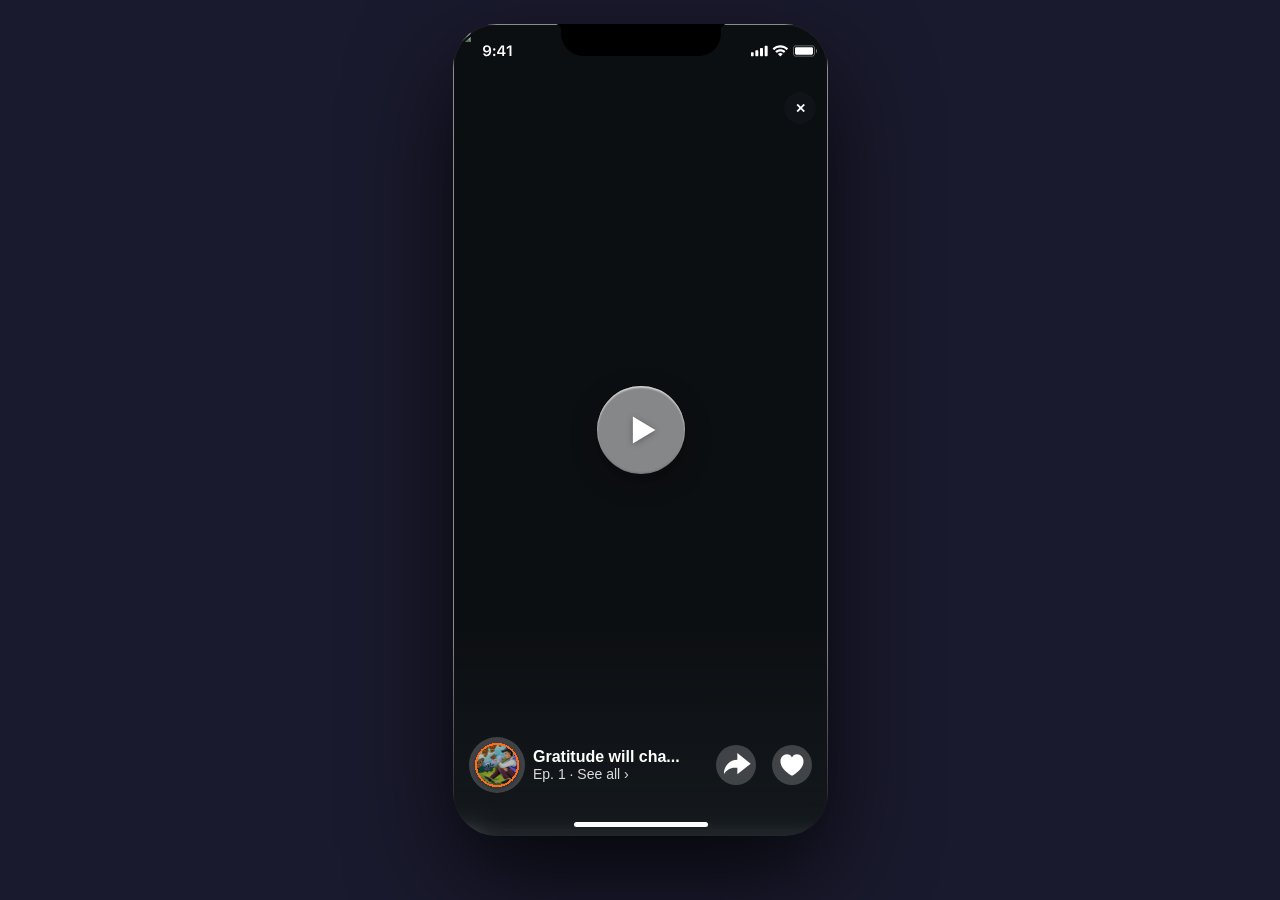
==== commit 443abd26: "Add files via upload" ====
--- a/index.html
+++ b/index.html
@@ -58,7 +58,12 @@
 .timg{width:54px;height:54px;border:none;background:none;overflow:visible;position:relative;}
 .timg img{display:none;}
 .timg.playing{animation:none;}
-@keyframes bHue{0%,100%{border-color:#ff6b21}30%{border-color:#ffaa44}65%{border-color:#ff7a35}85%{border-color:#ffd080}}
+@keyframes bHue{0%,100%{stroke:#ff6b21}30%{stroke:#ffaa44}65%{stroke:#ff7a35}85%{stroke:#ffd080}}
+@keyframes bHueBlue{0%,100%{stroke:#4a9eff}30%{stroke:#7cb8ff}65%{stroke:#2f7fe0}85%{stroke:#bfe0ff}}
+@keyframes bHueTeal{0%,100%{stroke:#2dd4bf}30%{stroke:#5eead4}65%{stroke:#14b8a6}85%{stroke:#99f6e4}}
+.thumb-ring{animation:bHue 6s ease-in-out infinite;}
+.thumb-ring-video{animation:bHueBlue 6s ease-in-out infinite;}
+.thumb-ring-audio{animation:bHueTeal 6s ease-in-out infinite;}
 .stitle{color:white;font-size:16px;font-weight:700;white-space:nowrap;overflow:hidden;text-overflow:ellipsis;}
 .ssub{color:rgba(255,255,255,0.85);font-size:14px;font-weight:500;}
 .bicons{display:flex;align-items:center;gap:16px;flex-shrink:0;}
@@ -87,15 +92,20 @@
 /* hide the outline img when liked */
 .ibtn.liked img{opacity:0;}
 
-/* heart liked — scale bounce then settle */
-.ibtn.liked img{opacity:0;}
+/* heart liked — gentle scale, particles carry the energy */
 @keyframes heartPop{
   0%  {transform:scale(1);}
-  40% {transform:scale(1.35);}
-  70% {transform:scale(0.88);}
+  45% {transform:scale(1.22);}
   100%{transform:scale(1);}
 }
-.ibtn.liked .hl{animation:heartPop 0.38s cubic-bezier(0.34,1.56,0.64,1) forwards;}
+.ibtn.liked .hl{animation:heartPop 0.4s ease-out forwards;}
+
+/* burst particles — spawned on like, removed after animating out */
+.burst-dot{
+  position:absolute;width:5px;height:5px;border-radius:50%;
+  top:50%;left:50%;transform:translate(-50%,-50%);
+  opacity:1;pointer-events:none;z-index:5;
+}
 
 /* entrance animations */
 @keyframes fadeUp{0%{opacity:0;transform:translateY(16px);}100%{opacity:1;transform:translateY(0);}}
@@ -425,7 +435,7 @@
 <g filter="url(#filter0_d_4278_6245)">
 <path d="M7 25C7 13.9543 15.9543 5 27 5V5C38.0457 5 47 13.9543 47 25V25C47 36.0457 38.0457 45 27 45V45C15.9543 45 7 36.0457 7 25V25Z" fill="url(#pattern0_4278_6245)" shape-rendering="crispEdges"/>
 <path d="M7 25C7 13.9543 15.9543 5 27 5V5C38.0457 5 47 13.9543 47 25V25C47 36.0457 38.0457 45 27 45V45C15.9543 45 7 36.0457 7 25V25Z" fill="#14191D" fill-opacity="0.3" shape-rendering="crispEdges"/>
-<path d="M27 4C38.598 4 48 13.402 48 25C48 36.598 38.598 46 27 46C15.402 46 6 36.598 6 25C6 13.402 15.402 4 27 4Z" stroke="#FF6B21" stroke-width="2" shape-rendering="crispEdges"/>
+<path d="M27 4C38.598 4 48 13.402 48 25C48 36.598 38.598 46 27 46C15.402 46 6 36.598 6 25C6 13.402 15.402 4 27 4Z" stroke="#FF6B21" stroke-width="2" shape-rendering="crispEdges" class="thumb-ring-video"/>
 </g>
 <defs>
 <filter id="filter0_d_4278_6245" x="0" y="0" width="54" height="54" filterUnits="userSpaceOnUse" color-interpolation-filters="sRGB">
@@ -532,7 +542,7 @@
 <g filter="url(#filter0_d_4278_6252)">
 <path d="M7 25C7 13.9543 15.9543 5 27 5V5C38.0457 5 47 13.9543 47 25V25C47 36.0457 38.0457 45 27 45V45C15.9543 45 7 36.0457 7 25V25Z" fill="url(#pattern0_4278_6252)" shape-rendering="crispEdges"/>
 <path d="M7 25C7 13.9543 15.9543 5 27 5V5C38.0457 5 47 13.9543 47 25V25C47 36.0457 38.0457 45 27 45V45C15.9543 45 7 36.0457 7 25V25Z" fill="#14191D" fill-opacity="0.3" shape-rendering="crispEdges"/>
-<path d="M27 4C38.598 4 48 13.402 48 25C48 36.598 38.598 46 27 46C15.402 46 6 36.598 6 25C6 13.402 15.402 4 27 4Z" stroke="#FF6B21" stroke-width="2" shape-rendering="crispEdges"/>
+<path d="M27 4C38.598 4 48 13.402 48 25C48 36.598 38.598 46 27 46C15.402 46 6 36.598 6 25C6 13.402 15.402 4 27 4Z" stroke="#FF6B21" stroke-width="2" shape-rendering="crispEdges" class="thumb-ring-audio"/>
 </g>
 <defs>
 <filter id="filter0_d_4278_6252" x="0" y="0" width="54" height="54" filterUnits="userSpaceOnUse" color-interpolation-filters="sRGB">
@@ -639,7 +649,7 @@
 <g filter="url(#filter0_d_4278_6257)">
 <path d="M7 25C7 13.9543 15.9543 5 27 5V5C38.0457 5 47 13.9543 47 25V25C47 36.0457 38.0457 45 27 45V45C15.9543 45 7 36.0457 7 25V25Z" fill="url(#pattern0_4278_6257)" shape-rendering="crispEdges"/>
 <path d="M7 25C7 13.9543 15.9543 5 27 5V5C38.0457 5 47 13.9543 47 25V25C47 36.0457 38.0457 45 27 45V45C15.9543 45 7 36.0457 7 25V25Z" fill="#14191D" fill-opacity="0.3" shape-rendering="crispEdges"/>
-<path d="M27 4C38.598 4 48 13.402 48 25C48 36.598 38.598 46 27 46C15.402 46 6 36.598 6 25C6 13.402 15.402 4 27 4Z" stroke="#FF6B21" stroke-width="2" shape-rendering="crispEdges"/>
+<path d="M27 4C38.598 4 48 13.402 48 25C48 36.598 38.598 46 27 46C15.402 46 6 36.598 6 25C6 13.402 15.402 4 27 4Z" stroke="#FF6B21" stroke-width="2" shape-rendering="crispEdges" class="thumb-ring"/>
 </g>
 <defs>
 <filter id="filter0_d_4278_6257" x="0" y="0" width="54" height="54" filterUnits="userSpaceOnUse" color-interpolation-filters="sRGB">
@@ -746,6 +756,26 @@
 const SC=['#ff6b21','#ffaa44','#ffd080','#ff3b6b','#fff','#ffbc85'];
 const liked={v:false,a:false,t:false};
 
+function spawnBurst(ibtn){
+  const n=6;
+  for(let i=0;i<n;i++){
+    const dot=document.createElement('div');
+    dot.className='burst-dot';
+    dot.style.background=SC[i%SC.length];
+    const angle=(i/n)*Math.PI*2+Math.random()*0.3;
+    const dist=20+Math.random()*8;
+    const dx=Math.cos(angle)*dist;
+    const dy=Math.sin(angle)*dist;
+    ibtn.appendChild(dot);
+    requestAnimationFrame(()=>{
+      dot.style.transition='transform 0.5s ease-out,opacity 0.5s ease-out';
+      dot.style.transform=`translate(calc(-50% + ${dx}px),calc(-50% + ${dy}px)) scale(0.4)`;
+      dot.style.opacity='0';
+    });
+    setTimeout(()=>dot.remove(),550);
+  }
+}
+
 function doHeart(id){
   liked[id]=!liked[id];
   const hl=document.getElementById(id+'hl');
@@ -755,7 +785,8 @@
     hl.style.opacity='1';
     // re-trigger bounce animation
     hl.style.animation='none';void hl.offsetWidth;
-    hl.style.animation='heartPop 0.38s cubic-bezier(0.34,1.56,0.64,1) forwards';
+    hl.style.animation='heartPop 0.4s ease-out forwards';
+    spawnBurst(ibtn);
     snd.heart();
   } else {
     ibtn.classList.remove('liked');
@@ -777,26 +808,8 @@
 function enterAudio(){
   aProg=25; // start at 15 seconds (25% of 60s)
   updBarsProgress();
-  // stagger in the centre content items only
-  const items=document.querySelectorAll('.atop > *, .atbtn');
-  items.forEach((el,i)=>{
-    el.style.opacity='0';el.style.transform='translateY(12px)';
-    setTimeout(()=>{
-      el.style.transition='opacity 0.4s ease,transform 0.4s cubic-bezier(0.22,1,0.36,1)';
-      el.style.opacity='1';el.style.transform='';
-      setTimeout(()=>el.style.transition='',440);
-    },80+i*80);
-  });
-  // bars grow up
-  const bars=document.querySelectorAll('#abars .abar');
-  bars.forEach((b,i)=>{
-    b.style.transformOrigin='bottom';b.style.transform='scaleY(0)';b.style.opacity='0';
-    setTimeout(()=>{
-      b.style.transition='transform 0.35s cubic-bezier(0.22,1,0.36,1),opacity 0.25s';
-      b.style.transform='scaleY(1)';b.style.opacity='1';
-      setTimeout(()=>{b.style.transition='';startPulse();startAudioTimer();},380);
-    },50+i*7);
-  });
+  startPulse();
+  startAudioTimer();
 }
 
 let aTimerRaf=null,aLastTime=null;
@@ -835,15 +848,6 @@
   document.getElementById('aelapsed').textContent=(Math.floor(s/60)<10?'0':'')+Math.floor(s/60)+':'+(s%60<10?'0':'')+s%60;
 }
 function enterQuote(){
-  const qc=document.getElementById('qcard');
-  qc.style.opacity='0';
-  qc.style.transform='translateY(16px)';
-  setTimeout(()=>{
-    qc.style.transition='opacity 0.42s ease,transform 0.42s cubic-bezier(0.22,1,0.36,1)';
-    qc.style.opacity='1';
-    qc.style.transform='translateX(0)';
-    setTimeout(()=>qc.style.transition='',450);
-  },120);
   startWaterRipple();
 }
 enterVideo();
@@ -1097,104 +1101,77 @@
   {l:'Insight 2 of 3',t:'"Procrastination is a learned tendency. That is something to celebrate."',a:'Eric Jaffe',s:'Change your language, change your life'},
   {l:'Insight 3 of 3',t:'"Start by substituting new thoughts for those that prevent you from changing."',a:'Joseph Ferrari',s:'The transformation of You'},
 ];
-let qi=0,qAnm=false,qDrg=false,qX=0,qX0=0;
+let qi=0,qAnm=false,qDrg=false,qXraw=0,qX0=0,qXvis=0;
 const qwrap=document.getElementById('qwrap');
 const qcard=document.getElementById('qcard');
+const Q_TRAVEL=12;
+const Q_VISMAX=15;
 
 qwrap.addEventListener('mousedown',qDn);
 qwrap.addEventListener('touchstart',qDn,{passive:true});
 
 function qDn(e){
   if(qAnm)return;
-  qDrg=true;qX0=e.touches?e.touches[0].clientX:e.clientX;qX=0;
+  qDrg=true;qX0=e.touches?e.touches[0].clientX:e.clientX;qXraw=0;
   qcard.style.transition='none';
   window.addEventListener('mousemove',qMv);window.addEventListener('mouseup',qUp);
   window.addEventListener('touchmove',qMv,{passive:true});window.addEventListener('touchend',qUp);
 }
 function qMv(e){
   if(!qDrg)return;
-  qX=(e.touches?e.touches[0].clientX:e.clientX)-qX0;
-  const rot=qX*0.04;
-  const scale=Math.max(0.95,1-Math.abs(qX)/1200);
-  qcard.style.transform=`translateX(${qX}px) rotate(${rot}deg) scale(${scale})`;
-  qcard.style.opacity=String(Math.max(0,1-Math.abs(qX)/180));
+  qXraw=(e.touches?e.touches[0].clientX:e.clientX)-qX0;
+  let factor=1;
+  if((qi===0&&qXraw>0)||(qi===QS.length-1&&qXraw<0)) factor=0.45;
+  const sign=qXraw<0?-1:1;
+  const a=Math.abs(qXraw)*factor;
+  qXvis=sign*Q_VISMAX*(1-Math.exp(-a/(Q_VISMAX*1.3)));
+  qcard.style.transform=`translateX(${qXvis}px)`;
+  qcard.style.opacity=String(Math.max(0.55,1-Math.abs(qXraw)/300));
 }
 function qUp(){
   if(!qDrg)return;qDrg=false;
   window.removeEventListener('mousemove',qMv);window.removeEventListener('mouseup',qUp);
   window.removeEventListener('touchmove',qMv);window.removeEventListener('touchend',qUp);
-  Math.abs(qX)>55?qSwipe(qX<0?1:-1):qSnap();
+  if(Math.abs(qXraw)<=50){qSnap();return;}
+  const screenDir=qXraw<0?-1:1;
+  const nextIdx=qi-screenDir;
+  if(nextIdx<0||nextIdx>QS.length-1){qSnap();return;}
+  qSwipe(screenDir);
 }
 function qSnap(){
-  qcard.style.transition='transform 0.36s cubic-bezier(0.34,1.56,0.64,1),opacity 0.22s';
-  qcard.style.transform='translateY(0) scale(1)';
+  qcard.style.transition='transform 0.34s cubic-bezier(0.25,0.46,0.45,0.94),opacity 0.24s ease';
+  qcard.style.transform='translateX(0)';
   qcard.style.opacity='1';
-  setTimeout(()=>qcard.style.transition='',380);
-}
-function qSwipe(dir){
+  setTimeout(()=>qcard.style.transition='',360);
+}
+function qSwipe(screenDir){
   qAnm=true;
   snd.quotePage();
   snd.paperTear();
 
-  const t=['A','B','C'][qi%3]; // Quote 1=Slide, Quote 2=Dissolve, Quote 3=Swipe
-
-  // ── EXIT ──
-  if(t==='A'){
-    // Option A: Slide Up — card exits upward
-    qcard.style.transition='transform 0.26s cubic-bezier(0.4,0,0.8,0.2),opacity 0.22s';
-    qcard.style.transform=`translateY(${dir<0?-60:60}px)`;
-    qcard.style.opacity='0';
-  } else if(t==='B'){
-    // Option B: Cross Dissolve + Scale — card fades and shrinks
-    qcard.style.transition='transform 0.28s ease,opacity 0.28s ease';
-    qcard.style.transform='scale(0.9)';
-    qcard.style.opacity='0';
-  } else {
-    // Option C: Horizontal Slide — card exits sideways with tilt
-    qcard.style.transition='transform 0.26s cubic-bezier(0.4,0,0.8,0.2),opacity 0.22s';
-    qcard.style.transform=`translateX(${dir<0?-340:340}px) rotate(${dir<0?-8:8}deg)`;
-    qcard.style.opacity='0';
-  }
+  qcard.style.transition='transform 0.26s ease,opacity 0.24s ease';
+  qcard.style.transform=`translateX(${screenDir*Q_TRAVEL}px) scale(0.98)`;
+  qcard.style.opacity='0';
 
   setTimeout(()=>{
-    qi=(qi+dir+QS.length)%QS.length;
+    qi=qi-screenDir;
     const d=QS[qi];
     document.getElementById('qlbl').textContent=d.l;
     document.getElementById('qtxt').textContent=d.t;
     document.getElementById('qauthor').textContent=d.a;
     document.getElementById('qsrc').textContent=d.s;
     document.getElementById('qsavebtn').classList.remove('saved');
-    [0,1,2].forEach(i=>{const el=document.getElementById('d'+i);if(el){el.style.background=i===qi%3?'white':'rgba(255,255,255,0.35)';}});
-
-    // ── ENTER ──
+    [0,1,2].forEach(i=>{const el=document.getElementById('d'+i);if(el){el.style.background=i===qi?'white':'rgba(255,255,255,0.35)';}});
+
     qcard.style.transition='none';
-    if(t==='A'){
-      // enter from opposite direction
-      qcard.style.transform=`translateY(${dir<0?50:-50}px)`;
-      qcard.style.opacity='0';
-      void qcard.offsetWidth;
-      qcard.style.transition='transform 0.38s cubic-bezier(0.22,1,0.36,1),opacity 0.3s ease';
-      qcard.style.transform='translateY(0)';
-      qcard.style.opacity='1';
-    } else if(t==='B'){
-      // grow in from slightly smaller
-      qcard.style.transform='scale(1.06)';
-      qcard.style.opacity='0';
-      void qcard.offsetWidth;
-      qcard.style.transition='transform 0.38s cubic-bezier(0.22,1,0.36,1),opacity 0.32s ease';
-      qcard.style.transform='scale(1)';
-      qcard.style.opacity='1';
-    } else {
-      // slide in from opposite side
-      qcard.style.transform=`translateX(${dir<0?340:-340}px) rotate(${dir<0?8:-8}deg)`;
-      qcard.style.opacity='0';
-      void qcard.offsetWidth;
-      qcard.style.transition='transform 0.38s cubic-bezier(0.22,1,0.36,1),opacity 0.3s ease';
-      qcard.style.transform='translateX(0) rotate(0deg)';
-      qcard.style.opacity='1';
-    }
-    setTimeout(()=>{qcard.style.transition='';qAnm=false;},400);
-  },280);
+    qcard.style.transform=`translateX(${-screenDir*Q_TRAVEL}px) scale(0.97)`;
+    qcard.style.opacity='0';
+    void qcard.offsetWidth;
+    qcard.style.transition='transform 0.5s cubic-bezier(0.25,0.46,0.45,0.94),opacity 0.44s ease';
+    qcard.style.transform='translateX(0) scale(1)';
+    qcard.style.opacity='1';
+    setTimeout(()=>{qcard.style.transition='';qAnm=false;},520);
+  },240);
 }
 
 // Save quote — wax seal stamp effect
@@ -1283,4 +1260,4 @@
 })();
 </script>
 </body>
-</html>
+</html>
